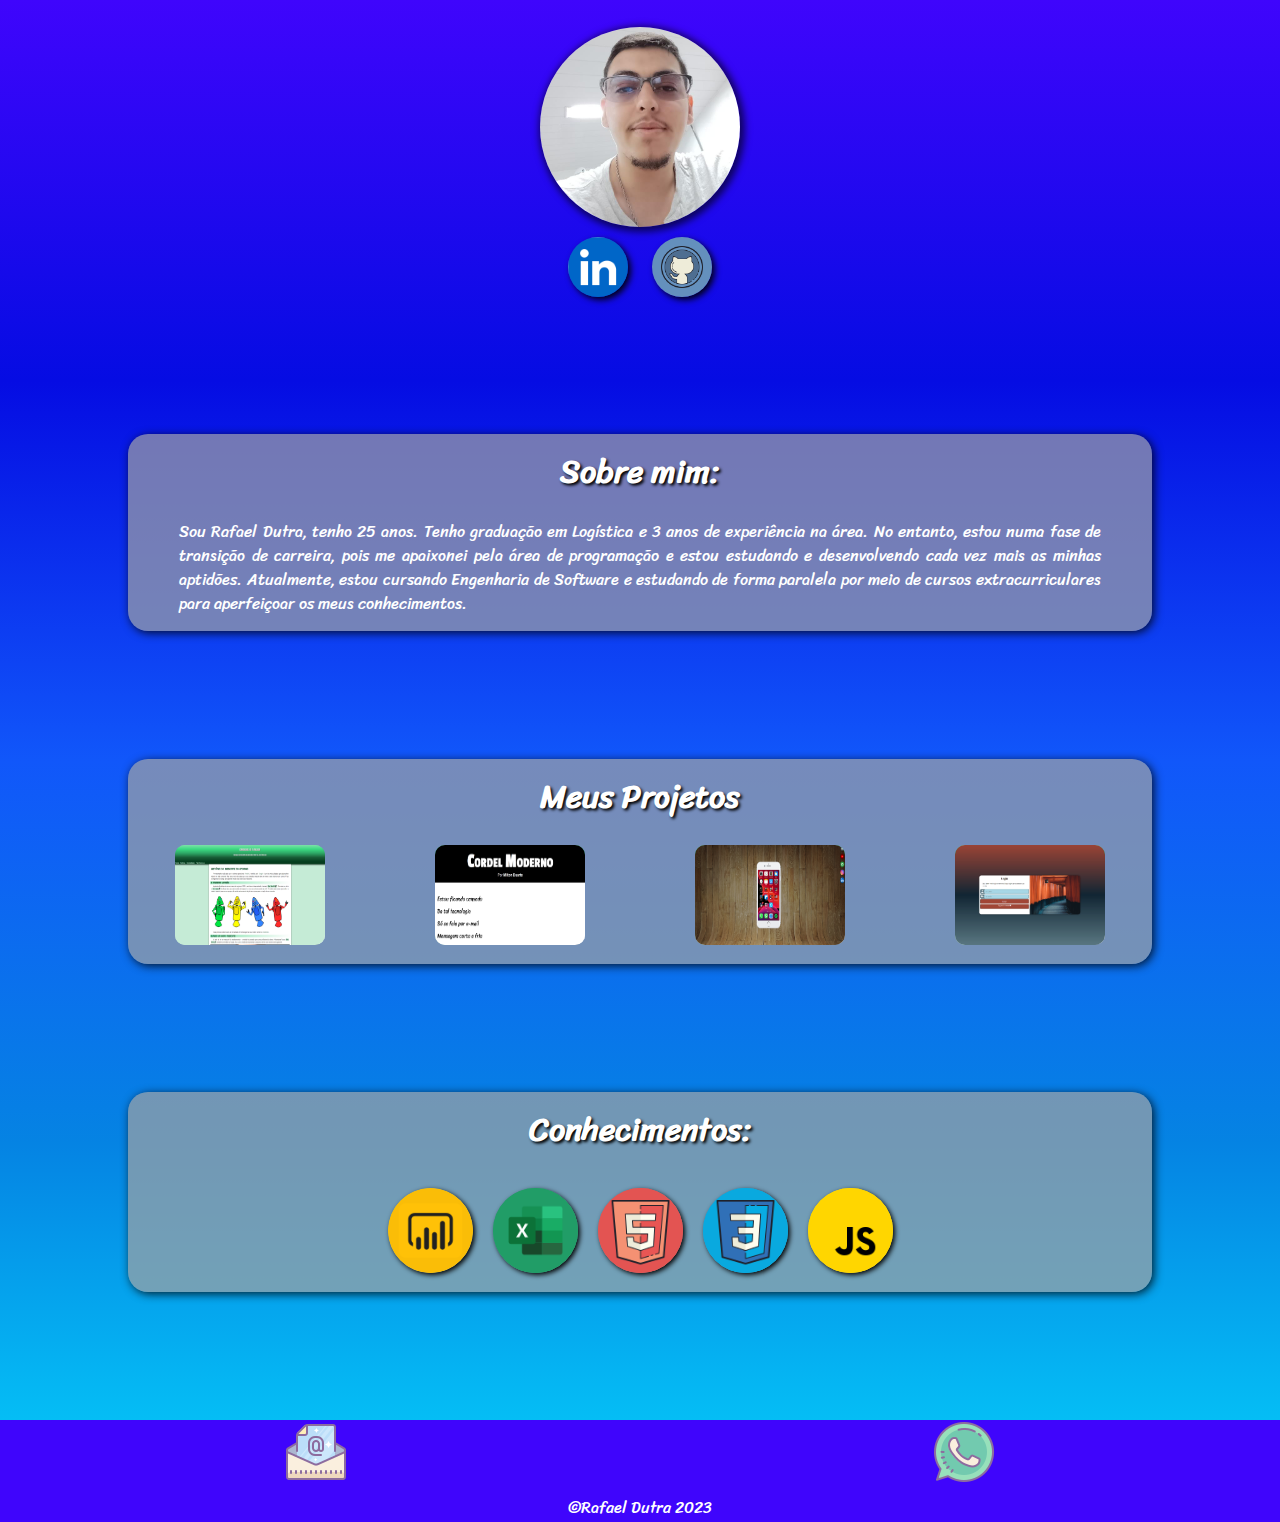
==== index.html @ 6e052fbb "#" ====
<!DOCTYPE html>
<html lang="pt-br">
<head>
    <meta charset="UTF-8">
    <meta http-equiv="X-UA-Compatible" content="IE=edge">
    <meta name="viewport" content="width=device-width, initial-scale=1.0">
    <link rel="stylesheet" href="estilos/style.css">
    <link rel="stylesheet" href="estilos/query.css">
    <link rel="shortcut icon" href="estilos/imagem/favicon.png" type="image/x-icon">
    
    <title>Rafael Dutra</title>
</head>
<body>
    
    <header>
        <div>
            <a href="Curriculo-Rafael-Dutra.pdf" download="Curriculo-Rafael-Dutra.pdf" type="application/pdf" target="_blank"><img src="estilos/imagem/minha foto.png" alt="minha-foto" id="minha-foto" width="200px" height="200px"></a> 
        </div>
    </header>
        <nav>
            <ul>                
                <li><a href="https://www.linkedin.com/in/rafael-dutra-14540a188/" target="_blank"><img src="estilos/imagem/logo-linkedin.png" alt="Linkedin"></a>
                    
                </li>
                <li><a href="https://github.com/Rafael-Dutra-create" target="_blank"><img src="estilos/imagem/github-100.png" alt="GitHub"></a>
                </li>                                         
            </ul>
        </nav>
    

    <main>
        <section>
            <h1>Sobre mim:</h1>
            <p>Sou Rafael Dutra, tenho 25 anos. Tenho graduação em Logística e 3 anos de experiência na área. No entanto, estou numa fase de transição de carreira, pois me apaixonei pela área de programação e estou estudando e desenvolvendo cada vez mais as minhas aptidões. Atualmente, estou cursando Engenharia de Software e estudando de forma paralela por meio de cursos extracurriculares para aperfeiçoar os meus conhecimentos.</p>
        </section>
            
        <div id="projetos">
            <h1>Meus Projetos</h1>
            <div>
                <ul>
                    <li><a href="https://rafael-dutra-create.github.io/HTML-CSS/desafios/ProjetoAndroid/desafio" target="_blank"> <img src="estilos/imagem/Projeto-Android.png" alt="Projeto-Android"></a></li>
                    <li><a href="https://rafael-dutra-create.github.io/HTML-CSS/desafios/CordelModerno/index" target="_blank"><img src="estilos/imagem/Projeto-Cordel.png" alt="Projeto-Cordel"></a></li>
                    <li><a href="https://rafael-dutra-create.github.io/HTML-CSS/desafios/RedeSocial/index.html" target="_blank"><img src="estilos/imagem/Projeto-RdSocial.png" alt="RedeSocial"></a></li>
                    <li><a href="https://rafael-dutra-create.github.io/HTML-CSS/desafios/TeladeLogin/index.html" target="_blank"><img src="estilos/imagem/Projeto-TelaLogin.png" alt="Projeto-TelaLogin"></a></li>
                </ul>
            </div>            
        </div>

        <div id="conhecimentos">
            <h1>Conhecimentos:</h1>
            <ul>
                <li><a href="https://powerbi.microsoft.com/pt-br/" target="_blank"><img id="power-bi" src="estilos/imagem/icon/power-bi-96.png" alt="power-bi-96" ></a></li>
                <li><a href="https://www.microsoft.com/pt-br/microsoft-365/excel" target="_blank"><img id="excel" src="estilos/imagem/icon/excel-2019-96.png" alt="excel-2019-96"></a></li>
                <li><a href="#"><img id="html" src="estilos/imagem/icon/html5-100.png" alt="html5-100"></a></li>
                <li><a href="#"><img id="css" src="estilos/imagem/icon/css3-100.png" alt="css3-100"></a></li>
                <li><a href="#"><img id="javascript" src="estilos/imagem/icon/javascript-96.png" alt="javascript-96"></a></li>
                
            </ul>
        </div>
    </main>
    <footer>
            <ul>
            <li><a href="mailto:rafaeldutradesouza@hotmail.com" target="_blank"><img src="estilos/imagem/icon/e-mail-64.png" alt="e-mail-64"></a></li>
            <li><a href="https://contate.me/rafael-dutra" target="_blank"><img src="estilos/imagem/icon/whatsapp-64.png" alt="whatsapp-64"></a></li>
        </ul>
        <p>&copy;Rafael Dutra 2023</p>
    </footer>

</body>
</html>
---- estilos/style.css ----
@charset "UTF-8";
@import url('https://fonts.googleapis.com/css2?family=Sriracha&display=swap');

:root{
    --degrade: linear-gradient(to bottom, #3F05FC, #050CE3, #1157FA, #0583E3, #05D3FC);
    --degrade-cabecalho: linear-gradient(to bottom, #3F05FC);
    --letra-cor: white;
}
*{
    margin: 0px;
    padding: 0px;
    
}

body{
    width: 100vw;
    
    background-image: var(--degrade);    
    font-family: 'Sriracha', cursive;

    overflow-x: hidden;
}
h1{
    text-shadow: 2px 2px 3px black;
    font-size: 2em;
    margin: 2vw;
    padding-top: 1vh;
    
    
    font-size: 2em;
}

/*HEAD*/
header{
    width: 90vw;
    height: 200px;   
    text-align: center;
    margin-top: 3vh;
    
}
header >div{
    width: 100vw;
}

header >div> a > #minha-foto{
    width: 200px;
    height: 200px;
    border-radius: 50%;
    align-content: center; 
    
    background-size: cover; 
    box-shadow: 2px 2px 7px 3px rgba(0, 0, 0, 0.6);
    
}  
header >div> a > #minha-foto:hover{
    border: 2px solid white;
}
nav{
    width: 100vw;
}
nav > ul{
        list-style-type: none;      
        text-align: center;
        margin: 10px;
        
    }
    nav > ul > li {
        display: inline;
        margin: 5px;
        padding: 5px;
    }
    
    nav > ul > li > a > img:hover{
        border: 2px solid rgba(255, 255, 255, 0.7);
        transform: translate(-4px, -4px);
        box-shadow: 5px 5px 5px rgba(0, 0, 0, 0.685);
        transition: transform 0.3s;
    }    
    nav > ul > li > a > img{
        width: 60px;
        height: 60px;
        border-radius: 50%; 
        box-shadow: 3px 3px 6px rgba(0, 0, 0, 0.9);
        box-sizing: border-box;           
    }



main > section{
    margin: 10%;    
    width: 80vw;    
    
    text-align: center;
    color: var(--letra-cor);
    background-color: rgba(161, 161, 161, 0.7);
    border-radius: 20px;
    box-shadow: 2px 2px 10px rgba(0, 0, 0, 0.808);  
}

main > section > p{
    margin-left: 5%;
    margin-right: 5%;
    text-align: justify;
    line-height: 1.5em;
    padding-bottom: 15px;   
}

#projetos{
    width: 80vw;
    margin: 10%;  

    text-align: center;
    color: var(--letra-cor);
    background-color: rgba(161, 161, 161, 0.7);
    border-radius: 20px;
    box-shadow: 2px 2px 10px rgba(0, 0, 0, 0.808);
}


#projetos > div>ul>li{
    list-style: none;
}
#projetos > div>ul>li>a>img{
    width: 150px;
    height: 100px;
    position: relative;
    border-radius: 10px;
    background-image: url(imagem/Projeto-Android.png);
    background-size: cover; 
}
#projetos > div>ul>li>a>img:hover{
    border: 2px solid lightgreen;
    transform: translate(-2px, -2px);
    box-shadow: 5px 5px 10px rgba(0, 0, 0, 0.637);
    transition: transform 0.3s;
}

#conhecimentos{
    width: 80vw;
    margin: 10%;  

    text-align: center;
    color: var(--letra-cor);
    background-color: rgba(161, 161, 161, 0.7);
    border-radius: 20px;
    box-shadow: 2px 2px 10px rgba(0, 0, 0, 0.808);
}


#conhecimentos > ul{
    display: block;
    list-style-type: none;
}
#conhecimentos > ul > li{
    list-style-type: none;
}
#power-bi{   
    list-style-type: none; 
    width: 85px;
    height: 85px;
    margin: 5px;    

    
    background-image: url(imagem/icon/power-bi-96.png);
    background-size: cover;
    border-radius: 50%;
    box-shadow: 2px 2px 5px black;
}   
    #power-bi:hover{
        border: 2px solid lightgreen;
        transform: translate(-2px, -2px);
        box-shadow: 5px 5px 10px rgba(0, 0, 0, 0.637);
        transition: transform 0.3s;    
    }
    

#excel{
    list-style-type: none;
    width: 85px;
    height: 85px;
    margin: 5px;
    
    background-image: url(imagem/icon/excel-2019-96.png);
    background-size: cover;
    border-radius: 50%;
    box-shadow: 2px 2px 5px black;
}
    #excel:hover{
        border: 2px solid lightgreen;
        transform: translate(-2px, -2px);
        box-shadow: 5px 5px 10px rgba(0, 0, 0, 0.637);
        transition: transform 0.3s;
    }

#excel{
    list-style-type: none;
    width: 85px;
    height: 85px;
    margin: 5px;
    
    background-image: url(imagem/icon/excel-2019-96.png);
    background-size: cover;
    border-radius: 50%;
    box-shadow: 2px 2px 5px black;
}
    #excel:hover{
        border: 2px solid lightgreen;
        transform: translate(-2px, -2px);
        box-shadow: 5px 5px 10px rgba(0, 0, 0, 0.637);
        transition: transform 0.3s;
    }

#html{
    list-style-type: none;
    width: 85px;
    height: 85px;
    margin: 5px;
    
    background-image: url(imagem/icon/html5-100.png);
    background-size: cover;
    border-radius: 50%;
    box-shadow: 2px 2px 5px black;
}
    #html:hover{
        border: 2px solid lightgreen;
        transform: translate(-2px, -2px);
        box-shadow: 5px 5px 10px rgba(0, 0, 0, 0.637);
        transition: transform 0.3s;
    }

#css{
    list-style-type: none;
    width: 85px;
    height: 85px;
    margin: 5px;
    
    background-image: url(imagem/icon/css3-100.png);
    background-size: cover;
    border-radius: 50%;
    box-shadow: 2px 2px 5px black;
}
    #css:hover{
        border: 2px solid lightgreen;
        transform: translate(-2px, -2px);
        box-shadow: 5px 5px 10px rgba(0, 0, 0, 0.637);
        transition: transform 0.3s;
    }

#javascript{
    list-style-type: none;
    width: 85px;
    height: 85px;
    margin: 5px;
    
    background-image: url(imagem/icon/javascript-96.png);
    background-size: cover;
    border-radius: 50%;
    box-shadow: 2px 2px 5px black;
}
    #javascript:hover{
        border: 2px solid lightgreen;
        transform: translate(-2px, -2px);
        box-shadow: 5px 5px 10px rgba(0, 0, 0, 0.637);
        transition: transform 0.3s;
    }

footer{
    width: 100vw;
    background-color: #3F05FC;
    color: var(--letra-cor);
    text-align: center;
}
footer > ul{
    list-style: none;
    text-align: center;
    columns: 2;    
}
---- estilos/query.css ----
@charset "UTF-8";
@import url('https://fonts.googleapis.com/css2?family=Sriracha&display=swap');

/*Todas as Demais Midias*/

/* Typical Device Breakpoints
Pequenas Telas: Até 600px
Celular: de 600px até 768px
Tablet: 768px até 992px
Desktop: de 992px até 1200px
Grandes Telas: acima de 1200px
*/

:root{
    --degrade: linear-gradient(to bottom, #3F05FC, #050CE3, #1157FA, #0583E3, #05D3FC);
    --degrade-cabecalho: linear-gradient(to bottom, #3F05FC);
    --letra-cor: white;
}

@media screen and (min-width: 640px) and (max-width: 992px){
    #projetos > div > ul{
        display: block;
        columns: 2;
        
    }
    #projetos > div > ul > li{
        margin-bottom: 10px;
    }
    
    #conhecimentos > ul{
        display: inline-flex;
        
    }
    

}

@media screen and (min-width: 992px) {
    #projetos > div > ul{
        display: block;
        columns: 4;
        
    }
    #projetos > div > ul > li{
        margin-bottom: 10px;
    }
    #conhecimentos > ul{
        display: inline-flex;
        
    }
    #conhecimentos > ul > li{
        margin: 5px;
    }
    h1{
        margin: 20px;
    }
    
    
}
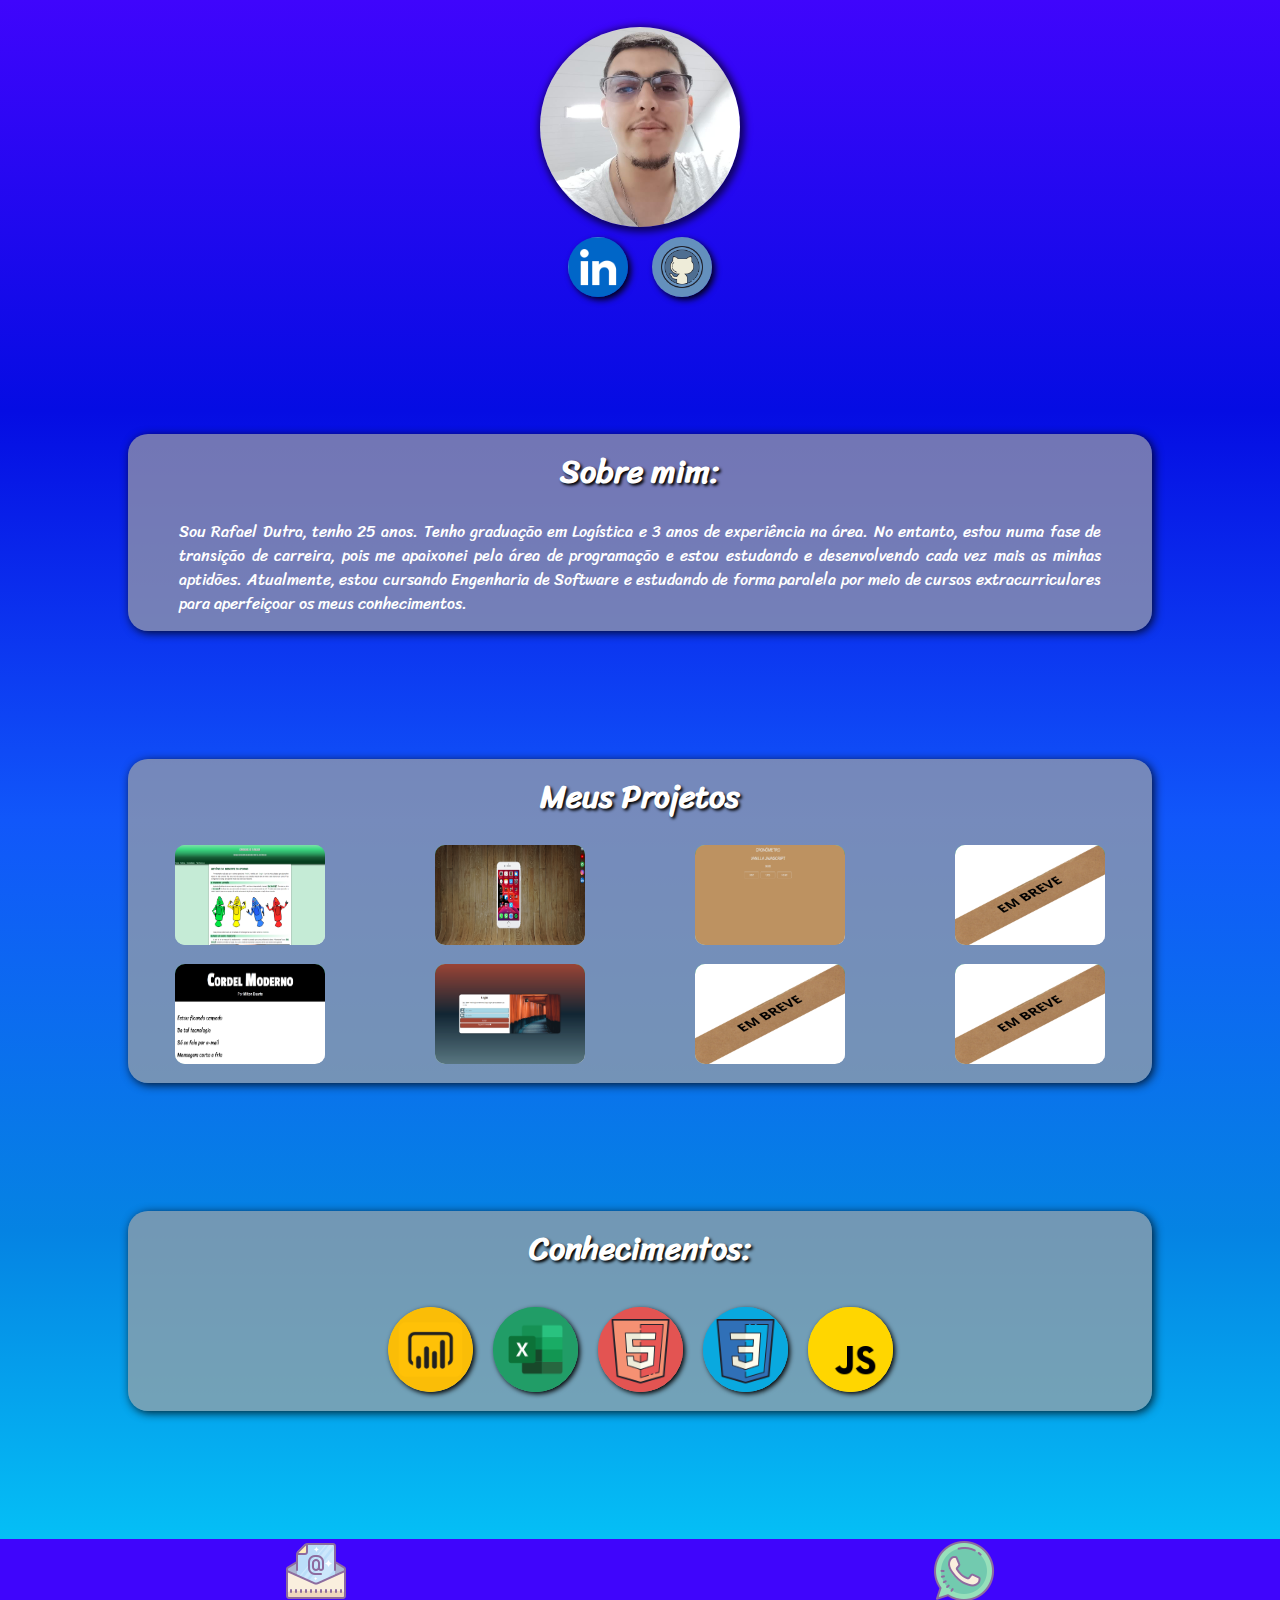
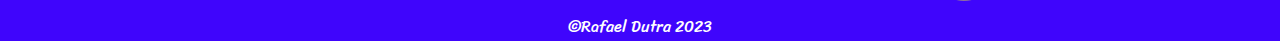
==== commit ffbcd5c5: "Adicionando um novo projeto" ====
--- a/index.html
+++ b/index.html
@@ -42,6 +42,10 @@
                     <li><a href="https://rafael-dutra-create.github.io/HTML-CSS/desafios/CordelModerno/index" target="_blank"><img src="estilos/imagem/Projeto-Cordel.png" alt="Projeto-Cordel"></a></li>
                     <li><a href="https://rafael-dutra-create.github.io/HTML-CSS/desafios/RedeSocial/index.html" target="_blank"><img src="estilos/imagem/Projeto-RdSocial.png" alt="RedeSocial"></a></li>
                     <li><a href="https://rafael-dutra-create.github.io/HTML-CSS/desafios/TeladeLogin/index.html" target="_blank"><img src="estilos/imagem/Projeto-TelaLogin.png" alt="Projeto-TelaLogin"></a></li>
+                    <li><a href="https://rafael-dutra-create.github.io/Cronometro/cronometro" target="_blank"><img src="estilos/imagem/Projeto-Cronometro.png" alt="Projeto-Cronometro"></a></li>
+                    <li><a href="#"><img src="estilos/imagem/EM BREVE.png" alt="EM BREVE"></a></li>
+                    <li><a href="#"><img src="estilos/imagem/EM BREVE.png" alt="EM BREVE"></a></li>
+                    <li><a href="#"><img src="estilos/imagem/EM BREVE.png" alt="EM BREVE"></a></li>
                 </ul>
             </div>            
         </div>
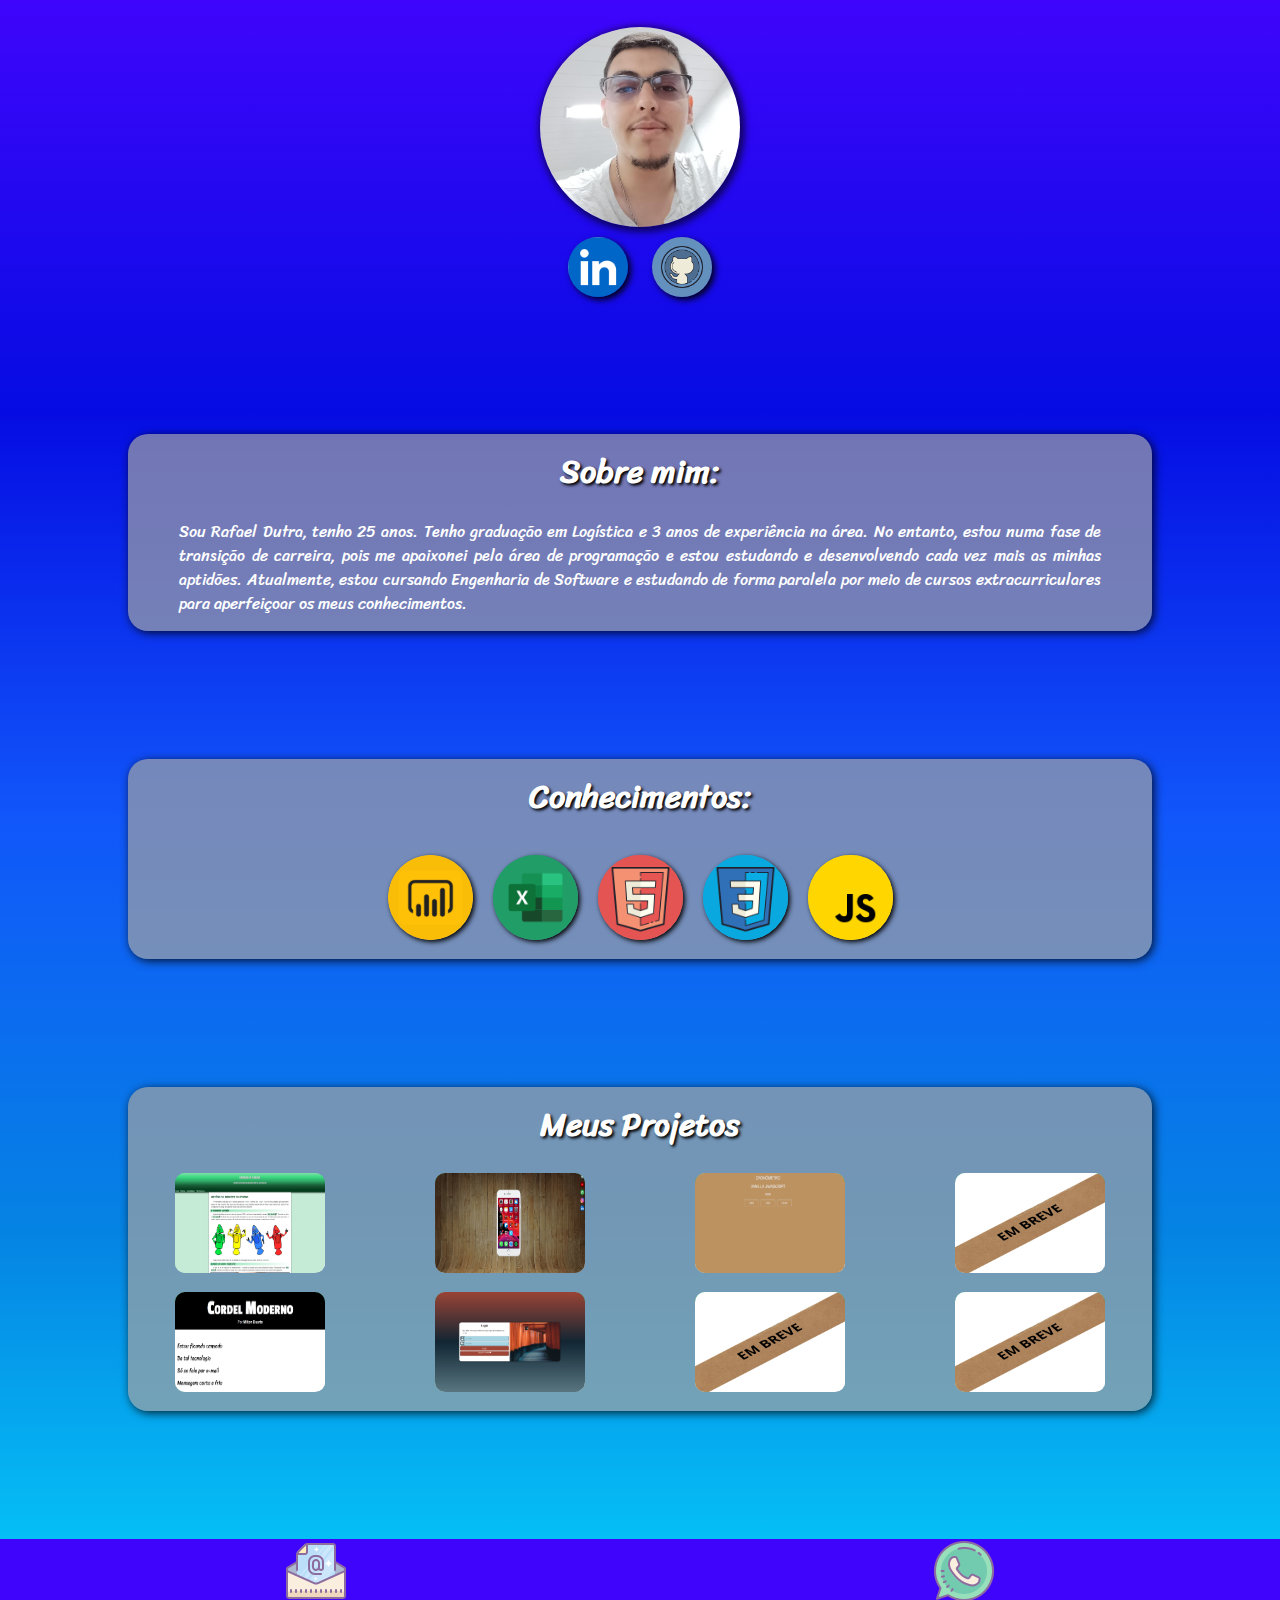
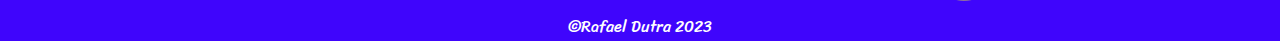
==== commit c14458dc: "#" ====
--- a/index.html
+++ b/index.html
@@ -33,6 +33,18 @@
             <h1>Sobre mim:</h1>
             <p>Sou Rafael Dutra, tenho 25 anos. Tenho graduação em Logística e 3 anos de experiência na área. No entanto, estou numa fase de transição de carreira, pois me apaixonei pela área de programação e estou estudando e desenvolvendo cada vez mais as minhas aptidões. Atualmente, estou cursando Engenharia de Software e estudando de forma paralela por meio de cursos extracurriculares para aperfeiçoar os meus conhecimentos.</p>
         </section>
+        
+        <div id="conhecimentos">
+            <h1>Conhecimentos:</h1>
+            <ul>
+                <li><img id="power-bi" src="estilos/imagem/icon/power-bi-96.png" alt="power-bi-96" ></li>
+                <li><img id="excel" src="estilos/imagem/icon/excel-2019-96.png" alt="excel-2019-96"></li>
+                <li><img id="html" src="estilos/imagem/icon/html5-100.png" alt="html5-100"></li>
+                <li><img id="css" src="estilos/imagem/icon/css3-100.png" alt="css3-100"></li>
+                <li><img id="javascript" src="estilos/imagem/icon/javascript-96.png" alt="javascript-96"></li>
+                
+            </ul>
+        </div>
             
         <div id="projetos">
             <h1>Meus Projetos</h1>
@@ -50,17 +62,7 @@
             </div>            
         </div>
 
-        <div id="conhecimentos">
-            <h1>Conhecimentos:</h1>
-            <ul>
-                <li><a href="https://powerbi.microsoft.com/pt-br/" target="_blank"><img id="power-bi" src="estilos/imagem/icon/power-bi-96.png" alt="power-bi-96" ></a></li>
-                <li><a href="https://www.microsoft.com/pt-br/microsoft-365/excel" target="_blank"><img id="excel" src="estilos/imagem/icon/excel-2019-96.png" alt="excel-2019-96"></a></li>
-                <li><a href="#"><img id="html" src="estilos/imagem/icon/html5-100.png" alt="html5-100"></a></li>
-                <li><a href="#"><img id="css" src="estilos/imagem/icon/css3-100.png" alt="css3-100"></a></li>
-                <li><a href="#"><img id="javascript" src="estilos/imagem/icon/javascript-96.png" alt="javascript-96"></a></li>
-                
-            </ul>
-        </div>
+        
     </main>
     <footer>
             <ul>
--- a/estilos/style.css
+++ b/estilos/style.css
@@ -5,6 +5,7 @@
     --degrade: linear-gradient(to bottom, #3F05FC, #050CE3, #1157FA, #0583E3, #05D3FC);
     --degrade-cabecalho: linear-gradient(to bottom, #3F05FC);
     --letra-cor: white;
+    --footer:#3F05FC;
 }
 *{
     margin: 0px;
@@ -129,7 +130,7 @@
     background-size: cover; 
 }
 #projetos > div>ul>li>a>img:hover{
-    border: 2px solid lightgreen;
+    border: 2px solid var(--footer);
     transform: translate(-2px, -2px);
     box-shadow: 5px 5px 10px rgba(0, 0, 0, 0.637);
     transition: transform 0.3s;
@@ -137,7 +138,7 @@
 
 #conhecimentos{
     width: 80vw;
-    margin: 10%;  
+    margin: 10%;     
 
     text-align: center;
     color: var(--letra-cor);
@@ -167,9 +168,7 @@
     box-shadow: 2px 2px 5px black;
 }   
     #power-bi:hover{
-        border: 2px solid lightgreen;
-        transform: translate(-2px, -2px);
-        box-shadow: 5px 5px 10px rgba(0, 0, 0, 0.637);
+        border: 2px solid var(--footer);        
         transition: transform 0.3s;    
     }
     
@@ -186,9 +185,7 @@
     box-shadow: 2px 2px 5px black;
 }
     #excel:hover{
-        border: 2px solid lightgreen;
-        transform: translate(-2px, -2px);
-        box-shadow: 5px 5px 10px rgba(0, 0, 0, 0.637);
+        border: 2px solid var(--footer);        
         transition: transform 0.3s;
     }
 
@@ -204,9 +201,7 @@
     box-shadow: 2px 2px 5px black;
 }
     #excel:hover{
-        border: 2px solid lightgreen;
-        transform: translate(-2px, -2px);
-        box-shadow: 5px 5px 10px rgba(0, 0, 0, 0.637);
+        border: 2px solid var(--footer);        
         transition: transform 0.3s;
     }
 
@@ -222,9 +217,7 @@
     box-shadow: 2px 2px 5px black;
 }
     #html:hover{
-        border: 2px solid lightgreen;
-        transform: translate(-2px, -2px);
-        box-shadow: 5px 5px 10px rgba(0, 0, 0, 0.637);
+        border: 2px solid var(--footer);        
         transition: transform 0.3s;
     }
 
@@ -240,9 +233,7 @@
     box-shadow: 2px 2px 5px black;
 }
     #css:hover{
-        border: 2px solid lightgreen;
-        transform: translate(-2px, -2px);
-        box-shadow: 5px 5px 10px rgba(0, 0, 0, 0.637);
+        border: 2px solid var(--footer);        
         transition: transform 0.3s;
     }
 
@@ -258,9 +249,7 @@
     box-shadow: 2px 2px 5px black;
 }
     #javascript:hover{
-        border: 2px solid lightgreen;
-        transform: translate(-2px, -2px);
-        box-shadow: 5px 5px 10px rgba(0, 0, 0, 0.637);
+        border: 2px solid var(--footer);        
         transition: transform 0.3s;
     }
 
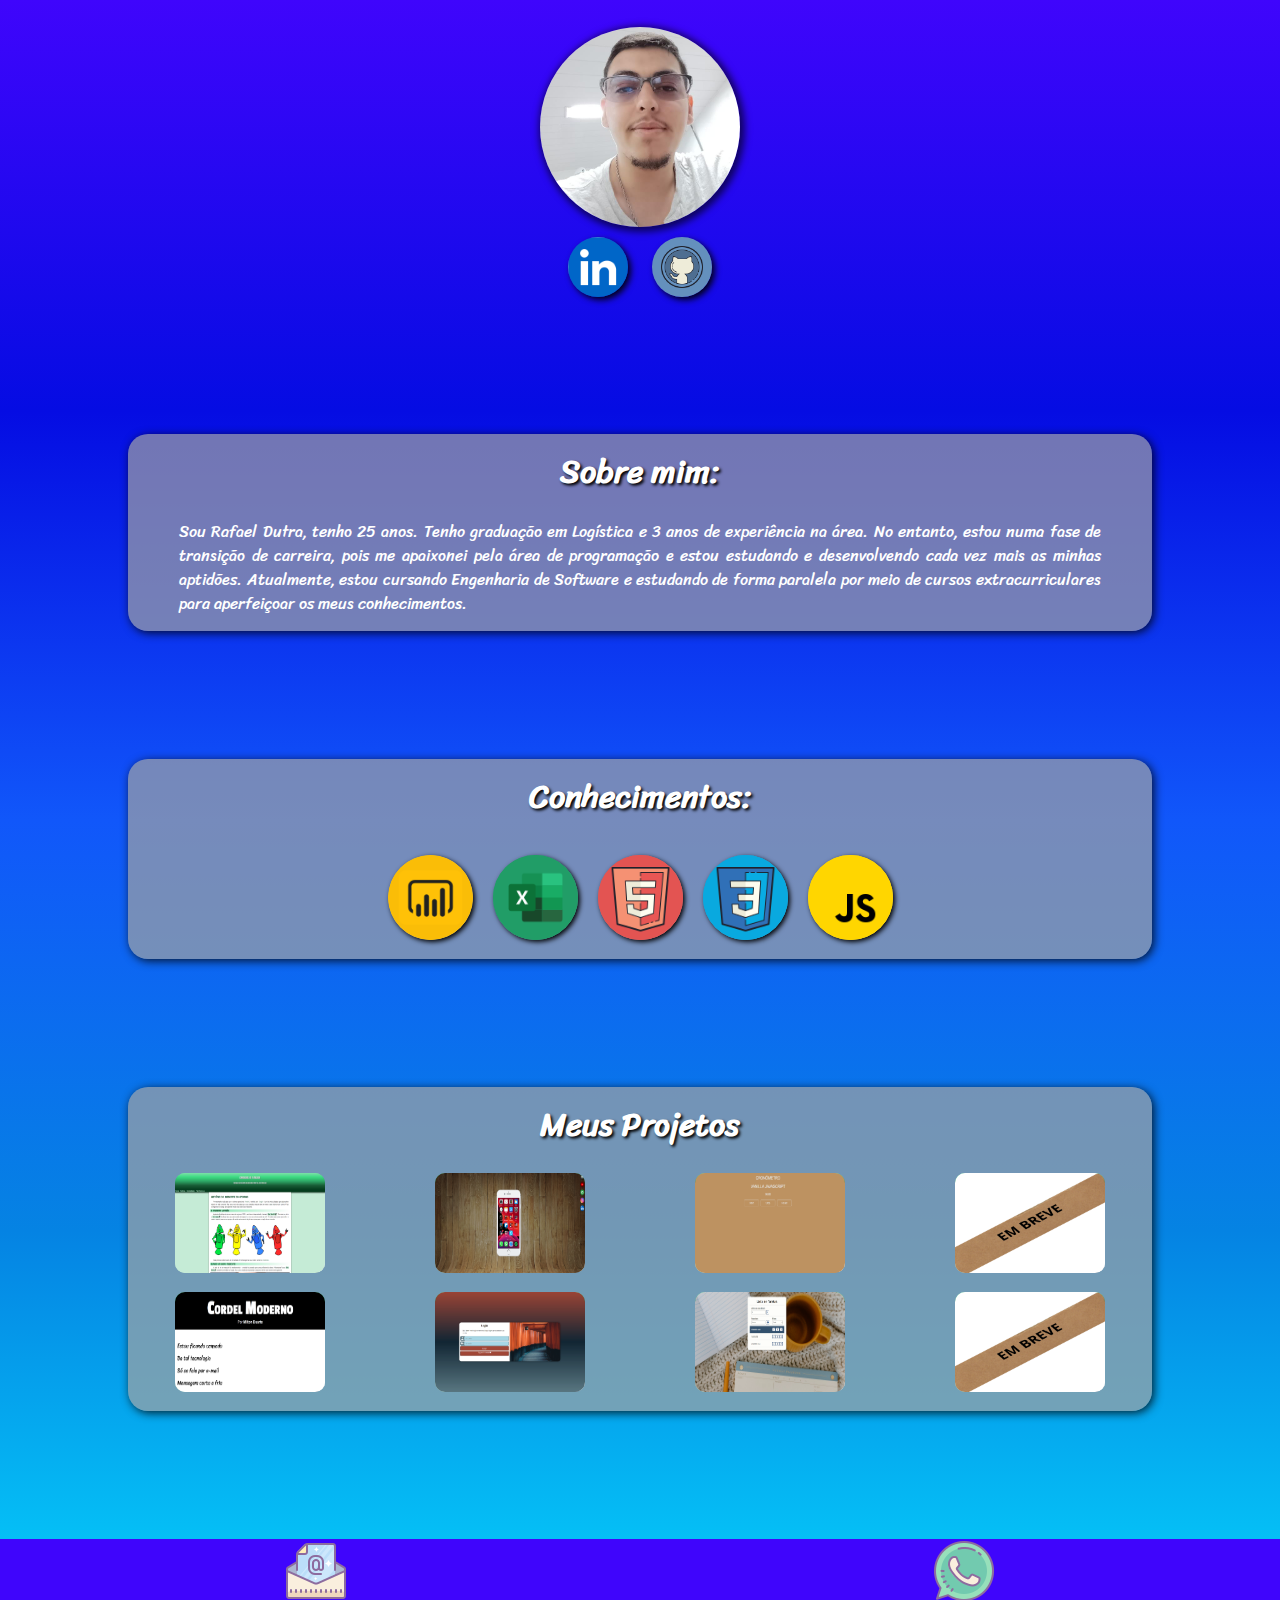
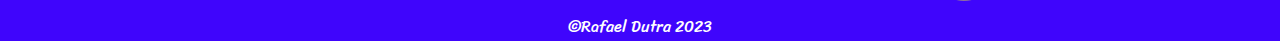
==== commit 501341c2: "Adicionando Projeto Todo" ====
--- a/index.html
+++ b/index.html
@@ -55,9 +55,9 @@
                     <li><a href="https://rafael-dutra-create.github.io/HTML-CSS/desafios/RedeSocial/index.html" target="_blank"><img src="estilos/imagem/Projeto-RdSocial.png" alt="RedeSocial"></a></li>
                     <li><a href="https://rafael-dutra-create.github.io/HTML-CSS/desafios/TeladeLogin/index.html" target="_blank"><img src="estilos/imagem/Projeto-TelaLogin.png" alt="Projeto-TelaLogin"></a></li>
                     <li><a href="https://rafael-dutra-create.github.io/Cronometro/cronometro" target="_blank"><img src="estilos/imagem/Projeto-Cronometro.png" alt="Projeto-Cronometro"></a></li>
-                    <li><a href="#"><img src="estilos/imagem/EM BREVE.png" alt="EM BREVE"></a></li>
-                    <li><a href="#"><img src="estilos/imagem/EM BREVE.png" alt="EM BREVE"></a></li>
-                    <li><a href="#"><img src="estilos/imagem/EM BREVE.png" alt="EM BREVE"></a></li>
+                    <li><a href="https://rafael-dutra-create.github.io/Lista-de-Tarefas/todolist.html" target="_blank"><img src="estilos/imagem/Projeto-Lista-de-tarefas.PNG" alt="todolist"></a></li>
+                    <li><a href="#" target="_blank"><img src="estilos/imagem/EM BREVE.png" alt="EM BREVE"></a></li>
+                    <li><a href="#" target="_blank"><img src="estilos/imagem/EM BREVE.png" alt="EM BREVE"></a></li>
                 </ul>
             </div>            
         </div>
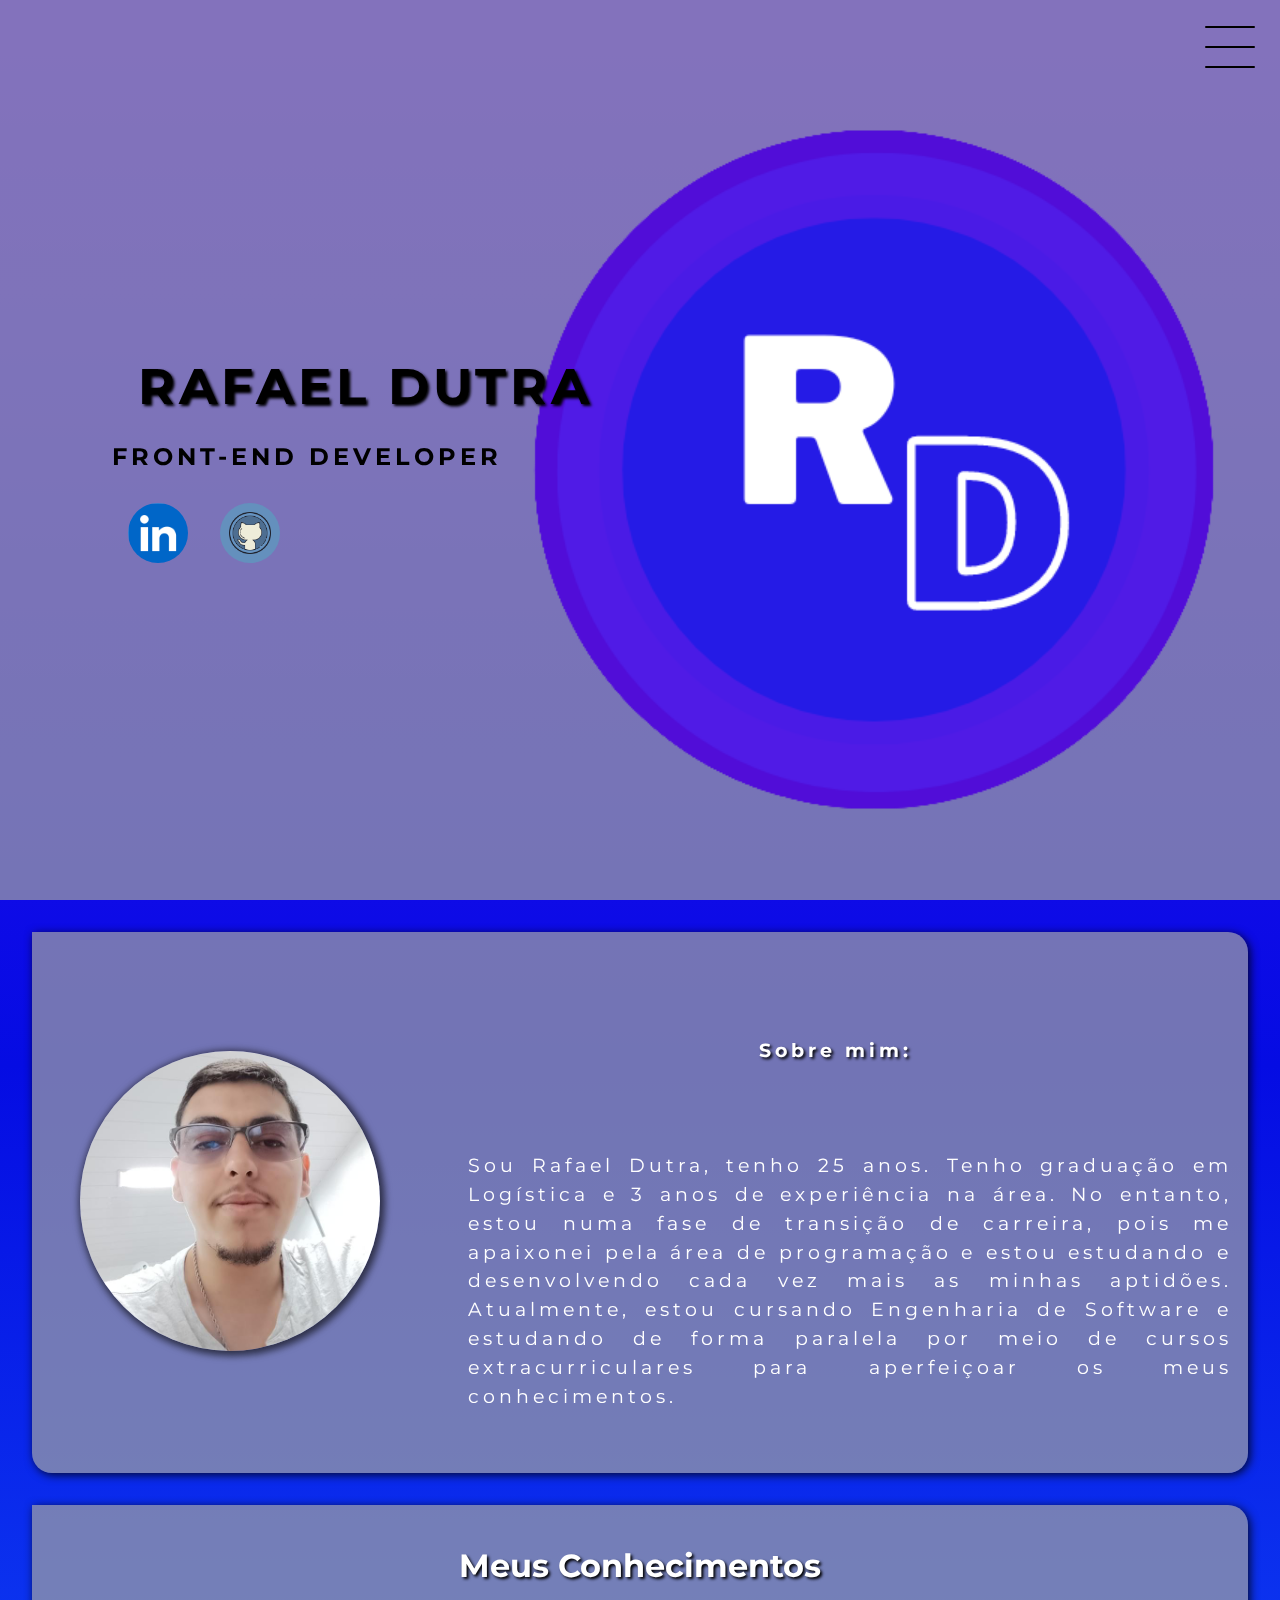
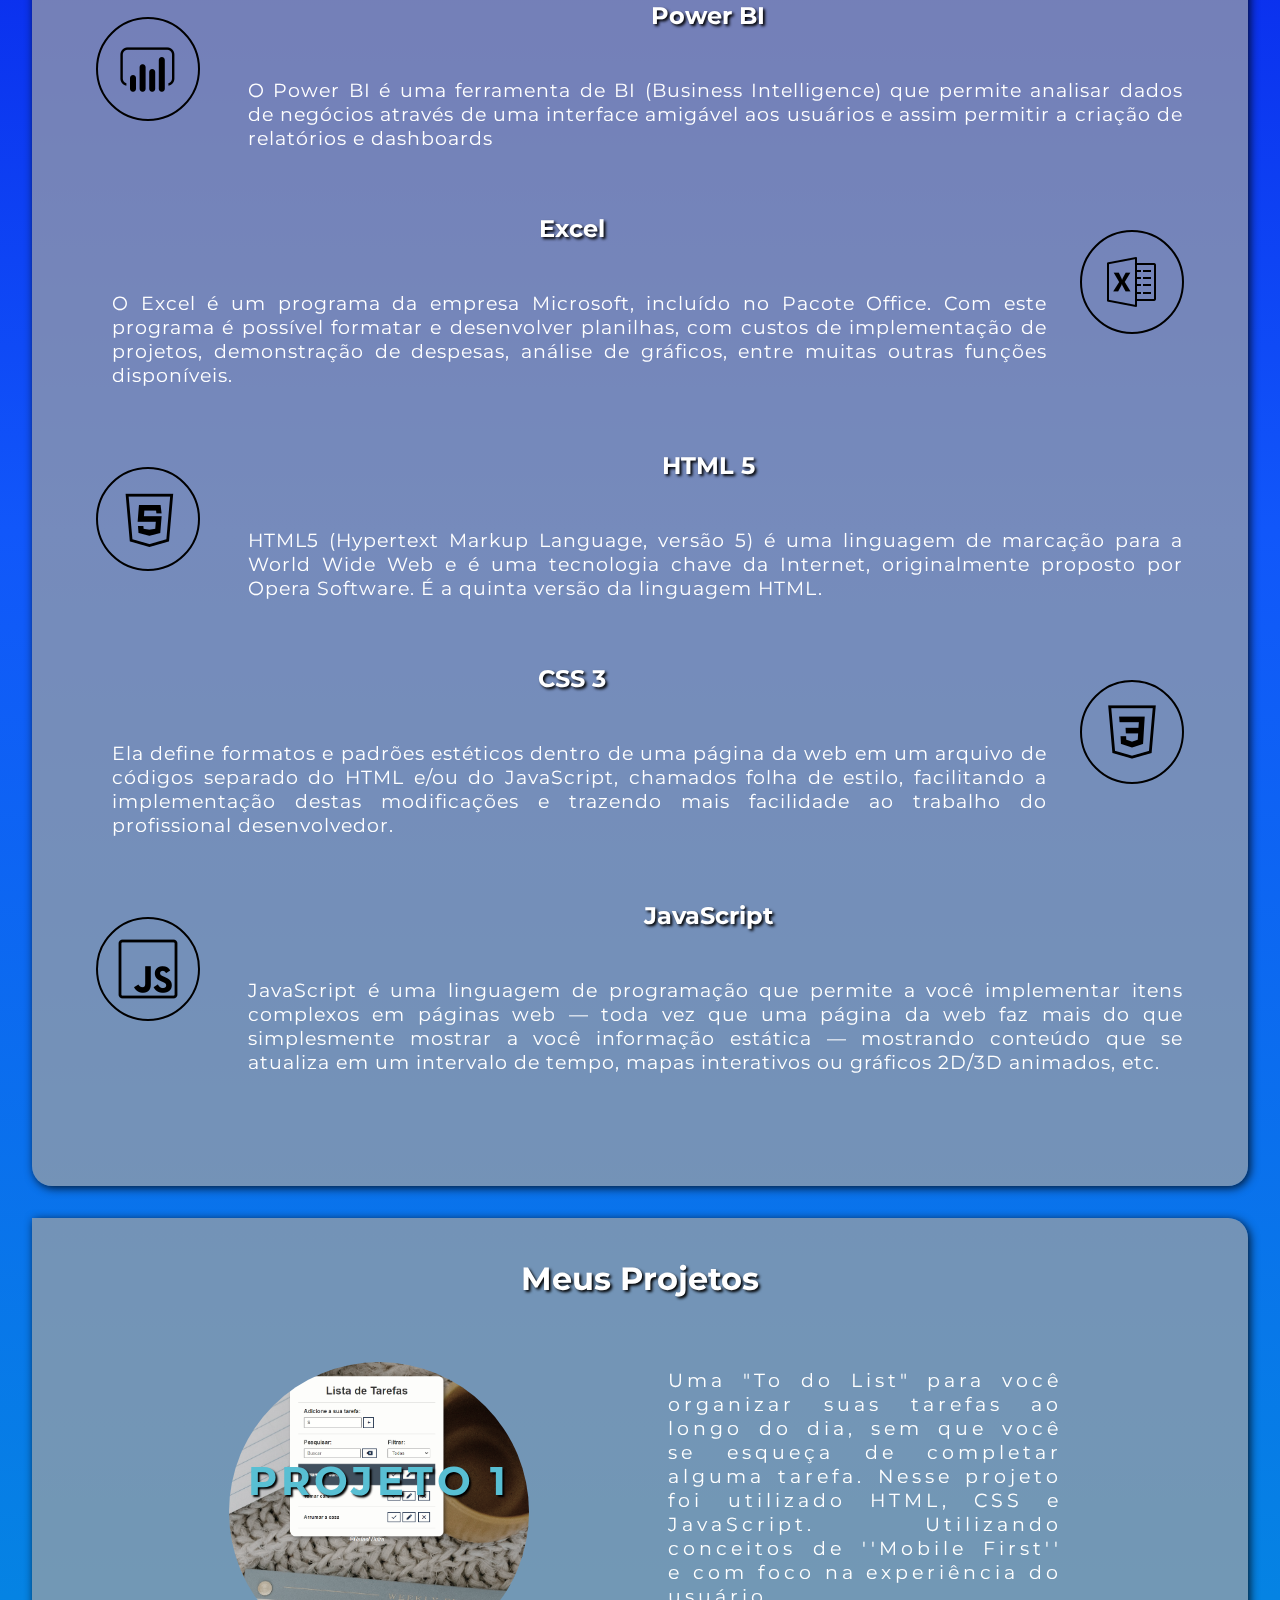
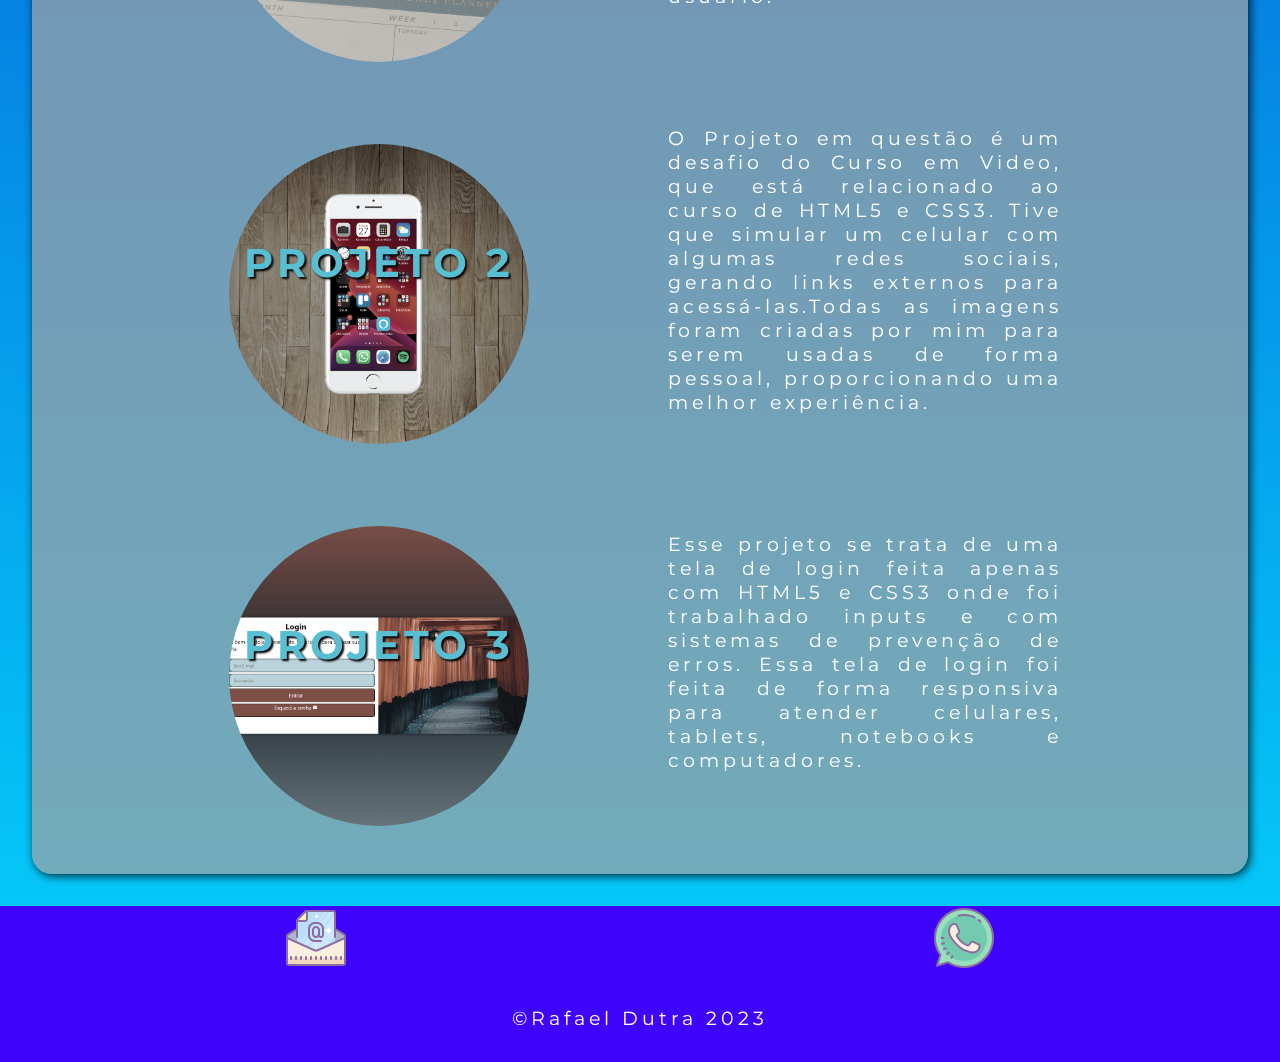
==== commit 176e4425: "Atualizando meu portfólio." ====
--- a/index.html
+++ b/index.html
@@ -12,57 +12,145 @@
 </head>
 <body>
     
-    <header>
-        <div>
-            <a href="Curriculo-Rafael-Dutra.pdf" download="Curriculo-Rafael-Dutra.pdf" type="application/pdf" target="_blank"><img src="estilos/imagem/minha foto.png" alt="minha-foto" id="minha-foto" width="200px" height="200px"></a> 
+    <header class="header-container">
+        <div class="header">
+            <div class="header">
+                <div class="checkbox-container">
+                    <div class="checkbox-wrapper">
+                        <input type="checkbox" id="toggle">
+                        <label class="checkbox" for="toggle">
+                            <div class="trace"></div>
+                            <div class="trace"></div>
+                            <div class="trace"></div>
+                        </label>
+                        <div class="menu"></div>
+                        <nav class="menu-itens">
+                            <ul>
+                                <li>
+                                    <a href="#">Home</a>
+                                </li>
+                                <li>
+                                    <a href="#sobre">Sobre</a>
+                                </li>
+                                <li>
+                                    <a href="#projetos">Projetos</a>
+                                </li>
+                            </ul>
+                        </nav>
+                    </div>
+                </div>
+            </div>
+
         </div>
+        <h1>Rafael Dutra</h1>
+        <h2>Front-end Developer</h2>
+        <div class="social-media">
+            <a href="https://www.linkedin.com/in/rafael-dutra-14540a188/" target="_blank"><img src="estilos/imagem/logo-linkedin.png" alt="Linkedin" width="60px"></a>
+            <a href="https://github.com/Rafael-Dutra-create" target="_blank"><img src="estilos/imagem/github-100.png" alt="GitHub" width="60px"></a>
+        </div>
+
+            
     </header>
-        <nav>
-            <ul>                
-                <li><a href="https://www.linkedin.com/in/rafael-dutra-14540a188/" target="_blank"><img src="estilos/imagem/logo-linkedin.png" alt="Linkedin"></a>
-                    
-                </li>
-                <li><a href="https://github.com/Rafael-Dutra-create" target="_blank"><img src="estilos/imagem/github-100.png" alt="GitHub"></a>
-                </li>                                         
-            </ul>
-        </nav>
+        
     
 
     <main>
         <section>
+            <div id="foto">
+                <a href="Curriculo-Rafael-Dutra.pdf" download="Curriculo-Rafael-Dutra.pdf" type="application/pdf" target="_blank"><img src="estilos/imagem/minha foto.png" alt="minha-foto" id="minha-foto" width="200px" height="200px"></a> 
+            </div>
+            <div id="sobre">
             <h1>Sobre mim:</h1>
             <p>Sou Rafael Dutra, tenho 25 anos. Tenho graduação em Logística e 3 anos de experiência na área. No entanto, estou numa fase de transição de carreira, pois me apaixonei pela área de programação e estou estudando e desenvolvendo cada vez mais as minhas aptidões. Atualmente, estou cursando Engenharia de Software e estudando de forma paralela por meio de cursos extracurriculares para aperfeiçoar os meus conhecimentos.</p>
+            </div>
         </section>
         
-        <div id="conhecimentos">
-            <h1>Conhecimentos:</h1>
-            <ul>
-                <li><img id="power-bi" src="estilos/imagem/icon/power-bi-96.png" alt="power-bi-96" ></li>
-                <li><img id="excel" src="estilos/imagem/icon/excel-2019-96.png" alt="excel-2019-96"></li>
-                <li><img id="html" src="estilos/imagem/icon/html5-100.png" alt="html5-100"></li>
-                <li><img id="css" src="estilos/imagem/icon/css3-100.png" alt="css3-100"></li>
-                <li><img id="javascript" src="estilos/imagem/icon/javascript-96.png" alt="javascript-96"></li>
-                
-            </ul>
-        </div>
-            
-        <div id="projetos">
-            <h1>Meus Projetos</h1>
+        <section id="conhecimentos">            
+                <h1>Meus Conhecimentos</h1>
             <div>
                 <ul>
-                    <li><a href="https://rafael-dutra-create.github.io/HTML-CSS/desafios/ProjetoAndroid/desafio" target="_blank"> <img src="estilos/imagem/Projeto-Android.png" alt="Projeto-Android"></a></li>
-                    <li><a href="https://rafael-dutra-create.github.io/HTML-CSS/desafios/CordelModerno/index" target="_blank"><img src="estilos/imagem/Projeto-Cordel.png" alt="Projeto-Cordel"></a></li>
-                    <li><a href="https://rafael-dutra-create.github.io/HTML-CSS/desafios/RedeSocial/index.html" target="_blank"><img src="estilos/imagem/Projeto-RdSocial.png" alt="RedeSocial"></a></li>
-                    <li><a href="https://rafael-dutra-create.github.io/HTML-CSS/desafios/TeladeLogin/index.html" target="_blank"><img src="estilos/imagem/Projeto-TelaLogin.png" alt="Projeto-TelaLogin"></a></li>
-                    <li><a href="https://rafael-dutra-create.github.io/Cronometro/cronometro" target="_blank"><img src="estilos/imagem/Projeto-Cronometro.png" alt="Projeto-Cronometro"></a></li>
-                    <li><a href="https://rafael-dutra-create.github.io/Lista-de-Tarefas/todolist.html" target="_blank"><img src="estilos/imagem/Projeto-Lista-de-tarefas.PNG" alt="todolist"></a></li>
-                    <li><a href="#" target="_blank"><img src="estilos/imagem/EM BREVE.png" alt="EM BREVE"></a></li>
-                    <li><a href="#" target="_blank"><img src="estilos/imagem/EM BREVE.png" alt="EM BREVE"></a></li>
+                    <li>
+                        <img src="estilos/imagem/icon/power-bi-100.png" alt="power-bi-100.png"> 
+                        <div>
+                            <h2>Power BI</h2>
+                            <p>O Power BI é uma ferramenta de BI (Business Intelligence) que permite analisar dados de negócios através de uma interface amigável aos usuários e assim permitir a criação de relatórios e dashboards</p>
+                        </div>
+                    </li>
+                    <li>
+                        <div>
+                            <h2>Excel</h2>
+                            <p>O Excel é um programa da empresa Microsoft, incluído no Pacote Office. Com este programa é possível formatar e desenvolver planilhas, com custos de implementação de projetos, demonstração de despesas, análise de gráficos, entre muitas outras funções disponíveis.</p>
+                        </div>
+                        <img src="estilos/imagem/icon/excel-100.png" alt="excel-100.png">
+                    </li>
+                    <li>
+                        <img src="estilos/imagem/icon/html-5-100.png" alt="html-5-100.png">
+                        <div>
+                            <h2>HTML 5</h2>
+                            <p>HTML5 (Hypertext Markup Language, versão 5) é uma linguagem de marcação para a World Wide Web e é uma tecnologia chave da Internet, originalmente proposto por Opera Software. É a quinta versão da linguagem HTML.</p>
+                        </div>
+                    </li>
+                    <li>
+                        <div>
+                            <h2>CSS 3</h2>
+                            <p>Ela define formatos e padrões estéticos dentro de uma página da web em um arquivo de códigos separado do HTML e/ou do JavaScript, chamados folha de estilo, facilitando a implementação destas modificações e trazendo mais facilidade ao trabalho do profissional desenvolvedor.</p>
+                        </div>
+                        <img src="estilos/imagem/icon/css3-100.png" alt="css3-100.png"></li>
+                    <li>
+                        <img src="estilos/imagem/icon/javascript-100.png" alt="javascript-100.png">
+                        <div>
+                            <h2>JavaScript</h2>
+                            <p>JavaScript é uma linguagem de programação que permite a você implementar itens complexos em páginas web — toda vez que uma página da web faz mais do que simplesmente mostrar a você informação estática — mostrando conteúdo que se atualiza em um intervalo de tempo, mapas interativos ou gráficos 2D/3D animados, etc.</p>
+                        </div>
+                    </li>
+            
                 </ul>
-            </div>            
-        </div>
+            </div>
+        </section>
+            
+        <section id="projetos">
+            <h1>Meus Projetos</h1>
+            <div class="card-container">
+                <div class="card" id="projeto-1">                    
+                    <a href="https://rafael-dutra-create.github.io/Lista-de-Tarefas/todolist.html" target="_blank">
+                        <div class="card-wrapper">
+                            <h2>Projeto 1</h2>
+                            <p>Vem ver</p>
+                        </div>
+                    </a>
+                </div>
+                <div class="card-text">
+                    <p>Uma "To do List" para você organizar suas tarefas ao longo do dia, sem que você se esqueça de completar alguma tarefa. Nesse projeto foi utilizado HTML, CSS e JavaScript. Utilizando conceitos de ''Mobile First'' e com foco na experiência do usuário.</p>
+                </div>
+            </div>
+            <div class="card-container">
+                <div class="card" id="projeto-2">
+                    <a href="https://rafael-dutra-create.github.io/HTML-CSS/desafios/RedeSocial/index.html" target="_blank">
+                        <div class="card-wrapper">
+                            <h2>Projeto 2</h2>
+                            <p>Vem ver</p>
+                        </div>
+                    </a>
+                </div>
+                <div class="card-text">
+                    <p>O Projeto em questão é um desafio do Curso em Video, que está relacionado ao curso de HTML5 e CSS3. Tive que simular um celular com algumas redes sociais, gerando links externos para acessá-las.Todas as imagens foram criadas por mim para serem usadas de forma pessoal, proporcionando uma melhor experiência.</p>
+                </div>
+            </div>
+            <div class="card-container">
+                <div class="card" id="projeto-3">
+                    <a href="https://rafael-dutra-create.github.io/HTML-CSS/desafios/TeladeLogin/index.html" target="_blank">
+                        <div class="card-wrapper">
+                            <h2>Projeto 3</h2>
+                            <p>Vem ver</p>
+                        </div>
+                    </a>
+                </div>
+                <div class="card-text">
+                    <p>Esse projeto se trata de uma tela de login feita apenas com HTML5 e CSS3 onde foi trabalhado inputs e com sistemas de prevenção de erros. Essa tela de login foi feita de forma responsiva para atender celulares, tablets, notebooks e computadores.</p>
+                </div>
+            </div>
 
-        
+        </section>
     </main>
     <footer>
             <ul>
--- a/estilos/style.css
+++ b/estilos/style.css
@@ -1,5 +1,5 @@
 @charset "UTF-8";
-@import url('https://fonts.googleapis.com/css2?family=Sriracha&display=swap');
+@import url('https://fonts.googleapis.com/css2?family=Montserrat:ital,wght@0,100;0,200;0,300;0,400;0,500;0,600;0,700;0,800;0,900;1,100;1,200;1,300;1,400;1,500;1,600;1,700;1,800;1,900&display=swap');
 
 :root{
     --degrade: linear-gradient(to bottom, #3F05FC, #050CE3, #1157FA, #0583E3, #05D3FC);
@@ -17,7 +17,7 @@
     width: 100vw;
     
     background-image: var(--degrade);    
-    font-family: 'Sriracha', cursive;
+    font-family: 'Montserrat', sans-serif;
 
     overflow-x: hidden;
 }
@@ -31,19 +31,180 @@
     font-size: 2em;
 }
 
+
 /*HEAD*/
-header{
-    width: 90vw;
-    height: 200px;   
-    text-align: center;
-    margin-top: 3vh;
-    
-}
-header >div{
+.header-container{
     width: 100vw;
-}
-
-header >div> a > #minha-foto{
+    height: 100vh;
+    background-color: rgba(161, 161, 161, 0.7);
+    background-image: url(imagem/RD.png);
+    background-repeat: no-repeat;
+    background-position: center;
+    background-size: contain;
+    display: flex;
+    flex-direction: column;
+    justify-content: center;
+    align-items: flex-start;
+    box-sizing: border-box;
+    padding: 0 112px;
+    position: relative;
+
+    margin-bottom: 2rem;
+}
+.header-container h1{
+    font-size: 50px;
+    text-transform: uppercase;
+    letter-spacing: 4px;
+}
+.header-container h2{
+    text-transform: uppercase;
+    letter-spacing: 4px;
+}
+.social-media{
+    margin-top: 1rem;
+    display: flex;
+}
+.social-media a{
+    display: flex;
+    align-items: center;
+    justify-content: center;
+}
+.social-media a img{
+    margin: 1rem;
+    border-radius: 50px;
+}
+.social-media a img:hover{
+    border: 2px solid #05D3FC;
+    transform: translate(-2px, -2px);
+    box-shadow: 5px 5px 10px rgba(0, 0, 0, 0.637);
+    transition: transform 0.3s;
+}
+/*MENU HAMBURGUER*/
+.checkbox-container{
+    display: flex;
+    justify-content: center;
+    align-items: center;
+}
+
+.checkbox{
+    height: 100px;
+    width: 100px;
+    position: absolute;
+    right: 0;
+    top: 0;
+    display: flex;
+    justify-content: center;
+    cursor: pointer;
+    z-index: 9999;
+    transition: 400ms ease-in-out 0s;
+}
+.checkbox .trace{
+    width: 50px;
+    height: 2px;
+    background-color: black;
+    position: fixed;
+    border-radius: 4px;
+    transition: .5s ease-in-out;
+}
+.checkbox .trace:nth-child(1){
+    top: 26px;
+    transform: rotate(0);
+}
+.checkbox .trace:nth-child(2){
+    top: 46px;
+    transform: rotate(0);
+}
+.checkbox .trace:nth-child(3){
+    top: 66px;
+    transform: rotate(0);
+}
+#toggle{
+    display: none;
+}
+/*MENU*/
+.menu{
+    position: fixed;
+    top: 28px;
+    right: 30px;
+    background-color: transparent;  
+    height: 4px;
+    width: 10px;
+    border-radius: 50%;
+    box-shadow: 0px 0px 0px 0px #05D3FC;
+    z-index: -1;
+    transition: 400ms ease-in-out 0s;
+}
+
+.menu-itens{
+    position: fixed;
+    top: 0;
+    left: 0;
+    width: 100%;
+    height: 100vh;
+    display: flex;
+    justify-content: center;
+    align-items: center;
+    z-index: 2;
+    opacity: 0;
+    visibility: hidden;
+    transition: 500ms ease-in-out 0s;
+}
+.menu-itens ul{
+    list-style-type: none;    
+}
+.menu-itens ul li a{
+    margin: 10px 0;
+    color: black;
+    text-decoration: none;
+    text-transform: uppercase;
+    letter-spacing: 4px;
+    font-size: 40px
+}
+.menu-itens ul li a:hover{
+    text-decoration: underline;
+}
+/*ANMIMAÇAO DO MENU*/
+#toggle:checked + .checkbox .trace:nth-child(1){
+    transform: rotate(45deg);
+    top: 47px;
+}
+#toggle:checked + .checkbox .trace:nth-child(2){
+    transform: translate(-100px);
+    width: 30px;
+    visibility: hidden;
+    opacity: 0;
+}
+#toggle:checked + .checkbox .trace:nth-child(3){
+    transform: rotate(-45deg);
+    top: 48px;
+}
+#toggle:checked + .checkbox{
+    background-color: #05d3fc;
+}
+#toggle:checked ~ .menu{
+    box-shadow: 0px 0px 0px 100vmax #05d3fc;
+    z-index: 1;
+}
+
+#toggle:checked ~.menu-itens{    
+    visibility: visible;
+    opacity: 1;
+    
+}
+
+
+/*MAIN*/
+
+main{
+    margin: 0px;
+    width: 100vw;
+}
+
+ /*SOBRE MIM*/
+main >section > div#foto{
+    display: none;
+}
+main > section > div > a > img{
     width: 200px;
     height: 200px;
     border-radius: 50%;
@@ -51,54 +212,23 @@
     
     background-size: cover; 
     box-shadow: 2px 2px 7px 3px rgba(0, 0, 0, 0.6);
-    
-}  
-header >div> a > #minha-foto:hover{
-    border: 2px solid white;
-}
-nav{
-    width: 100vw;
-}
-nav > ul{
-        list-style-type: none;      
-        text-align: center;
-        margin: 10px;
-        
-    }
-    nav > ul > li {
-        display: inline;
-        margin: 5px;
-        padding: 5px;
-    }
-    
-    nav > ul > li > a > img:hover{
-        border: 2px solid rgba(255, 255, 255, 0.7);
-        transform: translate(-4px, -4px);
-        box-shadow: 5px 5px 5px rgba(0, 0, 0, 0.685);
-        transition: transform 0.3s;
-    }    
-    nav > ul > li > a > img{
-        width: 60px;
-        height: 60px;
-        border-radius: 50%; 
-        box-shadow: 3px 3px 6px rgba(0, 0, 0, 0.9);
-        box-sizing: border-box;           
-    }
-
-
-
+}
 main > section{
-    margin: 10%;    
     width: 80vw;    
-    
-    text-align: center;
+    margin: auto;
+    padding: 2rem;
+    margin-bottom: 2rem; 
+    display: flex;    
+    text-align: justify;
     color: var(--letra-cor);
     background-color: rgba(161, 161, 161, 0.7);
-    border-radius: 20px;
+    border-radius: 0px 20px 20px 20px;
     box-shadow: 2px 2px 10px rgba(0, 0, 0, 0.808);  
 }
-
-main > section > p{
+main > section> div > h1{
+    text-align: center;
+}
+main > section> div > p{
     margin-left: 5%;
     margin-right: 5%;
     text-align: justify;
@@ -106,153 +236,151 @@
     padding-bottom: 15px;   
 }
 
+/*CONHECIMENTOS*/
+main > section#conhecimentos {
+    flex-direction: column;
+}
+main > section#conhecimentos h1{
+    text-shadow: 2px 2px 3px black;
+    font-size: 2em;
+    margin: auto;
+    margin-bottom: 2rem;
+    padding-top: 1vh;
+    font-size: 2em;
+}
+main > section#conhecimentos > div{
+    text-align: center;
+}
+main > section#conhecimentos > div > ul{
+    list-style-type: none;    
+    margin: auto;
+}
+main > section#conhecimentos > div > ul > li{    
+    display: flex;
+    margin-bottom: 2rem;
+}
+main > section#conhecimentos > div > ul > li > div > h2{
+    text-shadow: 2px 2px 3px black;
+    font-size: 1.5em;
+    margin-bottom: 1rem;
+}
+main > section#conhecimentos > div > ul > li > div > p{
+    letter-spacing: 1px;
+    text-align: justify;
+}
+
+main > section#conhecimentos > div > ul > li img{
+    width: 100px;
+    height: 100px;
+    background-position: center;
+    border: 2px solid black;
+    border-radius: 50%;
+    margin: 1rem;
+    
+}
+main > section#conhecimentos > div > ul > li img:hover{
+    background-color: #05D3FC;
+}
+
+/*PROJETOS*/
 #projetos{
-    width: 80vw;
-    margin: 10%;  
-
-    text-align: center;
-    color: var(--letra-cor);
-    background-color: rgba(161, 161, 161, 0.7);
-    border-radius: 20px;
-    box-shadow: 2px 2px 10px rgba(0, 0, 0, 0.808);
-}
-
-
-#projetos > div>ul>li{
-    list-style: none;
-}
-#projetos > div>ul>li>a>img{
-    width: 150px;
+    display: flex;
+    flex-direction: column;
+    justify-content: space-evenly;    
+}
+.card-container{
+    display: flex;
+    justify-content: space-evenly;
+    align-items: center;
+    width: 90%;
+}
+.card{
+    width: 300px;
+    height: 300px;
+    border-radius: 100%;
+    margin: 3rem 0 0 0;
+    display: flex;
+    align-items: center;
+    justify-content: center;
+    background-color: #3F05FC;
+    background-position: center;
+    background-size: cover;
+    background-repeat: no-repeat;
+    filter:grayscale(0.5);
+    color: #05D3FC;
+    text-shadow: 2px 2px 2px black;
+    cursor: pointer;
+    transition: 0.5 ease-in-out;
+}
+.card-container div a{
+    text-decoration: none;
+    color: #05D3FC;
+}
+.card#projeto-1{
+    background-image: url('imagem/Projeto-Lista-de-tarefas.PNG');    
+}
+.card#projeto-2{
+    background-image: url('imagem/Projeto-RdSocial.png');
+}
+.card#projeto-3{
+    background-image: url('imagem/Projeto-TelaLogin.png');
+}
+.card-text{
+    width: 40%;
+    letter-spacing: 1px;
+    color: white;
+    text-align: justify;
+}
+.card-wrapper{
+    text-align: center;
+    display: flex;
+    flex-direction: column;
+    justify-content: center;
+    align-items: center;
+    position: relative;
+}
+
+.card-wrapper::before{
+    content: '';
+    position: absolute;
     height: 100px;
-    position: relative;
-    border-radius: 10px;
-    background-image: url(imagem/Projeto-Android.png);
-    background-size: cover; 
-}
-#projetos > div>ul>li>a>img:hover{
-    border: 2px solid var(--footer);
-    transform: translate(-2px, -2px);
-    box-shadow: 5px 5px 10px rgba(0, 0, 0, 0.637);
-    transition: transform 0.3s;
-}
-
-#conhecimentos{
-    width: 80vw;
-    margin: 10%;     
-
-    text-align: center;
-    color: var(--letra-cor);
-    background-color: rgba(161, 161, 161, 0.7);
-    border-radius: 20px;
-    box-shadow: 2px 2px 10px rgba(0, 0, 0, 0.808);
-}
-
-
-#conhecimentos > ul{
+    width: 100px;
+    border-radius: 50%;
     display: block;
-    list-style-type: none;
-}
-#conhecimentos > ul > li{
-    list-style-type: none;
-}
-#power-bi{   
-    list-style-type: none; 
-    width: 85px;
-    height: 85px;
-    margin: 5px;    
-
-    
-    background-image: url(imagem/icon/power-bi-96.png);
-    background-size: cover;
-    border-radius: 50%;
-    box-shadow: 2px 2px 5px black;
-}   
-    #power-bi:hover{
-        border: 2px solid var(--footer);        
-        transition: transform 0.3s;    
-    }
-    
-
-#excel{
-    list-style-type: none;
-    width: 85px;
-    height: 85px;
-    margin: 5px;
-    
-    background-image: url(imagem/icon/excel-2019-96.png);
-    background-size: cover;
-    border-radius: 50%;
-    box-shadow: 2px 2px 5px black;
-}
-    #excel:hover{
-        border: 2px solid var(--footer);        
-        transition: transform 0.3s;
-    }
-
-#excel{
-    list-style-type: none;
-    width: 85px;
-    height: 85px;
-    margin: 5px;
-    
-    background-image: url(imagem/icon/excel-2019-96.png);
-    background-size: cover;
-    border-radius: 50%;
-    box-shadow: 2px 2px 5px black;
-}
-    #excel:hover{
-        border: 2px solid var(--footer);        
-        transition: transform 0.3s;
-    }
-
-#html{
-    list-style-type: none;
-    width: 85px;
-    height: 85px;
-    margin: 5px;
-    
-    background-image: url(imagem/icon/html5-100.png);
-    background-size: cover;
-    border-radius: 50%;
-    box-shadow: 2px 2px 5px black;
-}
-    #html:hover{
-        border: 2px solid var(--footer);        
-        transition: transform 0.3s;
-    }
-
-#css{
-    list-style-type: none;
-    width: 85px;
-    height: 85px;
-    margin: 5px;
-    
-    background-image: url(imagem/icon/css3-100.png);
-    background-size: cover;
-    border-radius: 50%;
-    box-shadow: 2px 2px 5px black;
-}
-    #css:hover{
-        border: 2px solid var(--footer);        
-        transition: transform 0.3s;
-    }
-
-#javascript{
-    list-style-type: none;
-    width: 85px;
-    height: 85px;
-    margin: 5px;
-    
-    background-image: url(imagem/icon/javascript-96.png);
-    background-size: cover;
-    border-radius: 50%;
-    box-shadow: 2px 2px 5px black;
-}
-    #javascript:hover{
-        border: 2px solid var(--footer);        
-        transition: transform 0.3s;
-    }
-
+    border: 1px solid white;
+    opacity: 0;
+    transition: 0.5s ease-in-out;
+}
+.card-wrapper h2{
+    font-size: 40px;
+    text-transform: uppercase;
+    letter-spacing: 4px;
+    margin: 0;
+    transition: 0.5s ease-in-out;
+}
+.card-wrapper p{
+    font-size: 0;
+    visibility: visible;
+    opacity: 0;
+    font-weight: bold;
+    text-transform: uppercase;
+    transition: 0.5s ease-in-out;
+}
+.card:hover{
+    filter:unset;
+}
+.card:hover > .card-wrapper::before{
+    height: 200px;
+    width: 200px;
+    opacity: 1;
+}
+.card:hover > a .card-wrapper > p{
+    opacity: 1;
+    visibility: visible;
+    font-size: 14px;
+}
+
+/*FOOTER*/
 footer{
     width: 100vw;
     background-color: #3F05FC;
--- a/estilos/query.css
+++ b/estilos/query.css
@@ -17,11 +17,9 @@
     --letra-cor: white;
 }
 
-@media screen and (min-width: 640px) and (max-width: 992px){
-    #projetos > div > ul{
-        display: block;
-        columns: 2;
-        
+@media screen and (max-width: 992px){
+    #projetos > div > ul{        
+        columns: 2;        
     }
     #projetos > div > ul > li{
         margin-bottom: 10px;
@@ -31,29 +29,165 @@
         display: inline-flex;
         
     }
+    main > section#projetos h1{
+        text-shadow: 2px 2px 3px black;
+        font-size: 2em;
+        margin: auto;
+        padding-top: 1vh;
+        font-size: 2em;
+    }
+
+    main > section#conhecimentos h1{
+        text-shadow: 2px 2px 3px black;
+        font-size: 2em;
+        margin: auto;
+        padding-top: 1vh;
+        font-size: 2em;
+    }
+
+    .card-container{
+        display: flex;
+        justify-content: space-evenly;
+        align-items: center;
+        width: 98%;
+    }
+    .card{
+        width: 150px;
+        height: 150px;        
+        margin: .1rem 0 0 0;        
+    }
+    .card-text{
+        margin: 0;
+        letter-spacing: .5px;
+    }
+    .card-text{
+        width: 60%;
+        letter-spacing: 1px;
+        color: white;
+        text-align: justify;
+    }
+    .card-text p{
+        margin-left: .8rem;
+        margin-right: .2rem;
+        margin-top: 1rem;
+        margin-bottom: 1rem;
+    }
+    .card-wrapper{
+        text-align: center;
+        display: flex;
+        flex-direction: column;
+        justify-content: center;
+        align-items: center;
+        position: relative;
+    }
+    
+    .card-wrapper::before{
+        content: '';
+        position: absolute;
+        height: 50px;
+        width: 50px;
+        border-radius: 50%;
+        display: block;
+        border: 1px solid white;
+        opacity: 0;
+        transition: 0.5s ease-in-out;
+    }
+    
+    .card-wrapper h2{
+        font-size: 20px;
+        text-transform: uppercase;
+        letter-spacing: 4px;
+        margin: 0;
+        transition: 0.5s ease-in-out;
+    }
+    .card-wrapper p{
+        font-size: 0;
+        visibility: visible;
+        opacity: 0;
+        font-weight: bold;
+        text-transform: uppercase;
+        transition: 0.5s ease-in-out;
+    }
+    .card:hover{
+        filter:unset;
+    }
+    .card:hover > .card-wrapper::before{
+        height: 100px;
+        width: 100px;
+        opacity: 1;
+    }
+    .card:hover > .card-wrapper p{
+        opacity: 1;
+        visibility: visible;
+        font-size: 9px;
+    }
+}
+
+@media screen and (min-width: 992px) {  
+
+    /*SOBRE MIM*/
+    main >section > div#foto{
+        display: flex;
+        margin: auto;
+        margin-left: 1rem;
+    }
+    main >section > div{
+        margin: 1rem;
+    }
+    main > section > div > a > img{
+        width: 300px;
+        height: 300px;
+        border-radius: 50%;
+        align-content: center; 
+        
+        background-size: cover; 
+        box-shadow: 2px 2px 7px 3px rgba(0, 0, 0, 0.6);
+    }
+    main > section > div > a > img:hover{
+        border: 2px solid #05d3fc;
+        transform: translate(-4px, -4px);
+        box-shadow: 5px 5px 5px rgba(0, 0, 0, 0.685);
+        transition: transform 0.3s;
+    }
+    main > section{
+        width: 90%;        
+        margin: auto;        
+        margin-bottom: 2rem; 
+        display: flex;
+        align-items: center;        
+        text-align: justify;
+        color: var(--letra-cor);
+        background-color: rgba(161, 161, 161, 0.7);
+        border-radius: 0px 20px 20px 20px;        
+        box-shadow: 2px 2px 10px rgba(0, 0, 0, 0.808);  
+    }
+    main > section > div > h1,p{
+        width: 95%;
+        padding: 2rem;
+        font-size: larger;
+        letter-spacing: 4px;        
+    }
+
+    /*CONHECIMENTOS*/
+    main > section#conhecimentos {
+        flex-direction: column;
+        margin-bottom: 2rem;
+    }
+    main > section#conhecimentos h1{
+        text-shadow: 2px 2px 3px black;
+        font-size: 2em;
+        margin: auto;
+        padding-top: 1vh;
+        font-size: 2em;
+    }
     
 
-}
-
-@media screen and (min-width: 992px) {
-    #projetos > div > ul{
-        display: block;
-        columns: 4;
-        
+    /*Projetos*/
+    main > section#projetos h1{
+        text-shadow: 2px 2px 3px black;
+        font-size: 2em;
+        margin: auto;
+        padding-top: 1vh;
+        font-size: 2em;
     }
-    #projetos > div > ul > li{
-        margin-bottom: 10px;
-    }
-    #conhecimentos > ul{
-        display: inline-flex;
-        
-    }
-    #conhecimentos > ul > li{
-        margin: 5px;
-    }
-    h1{
-        margin: 20px;
-    }
-    
-    
 }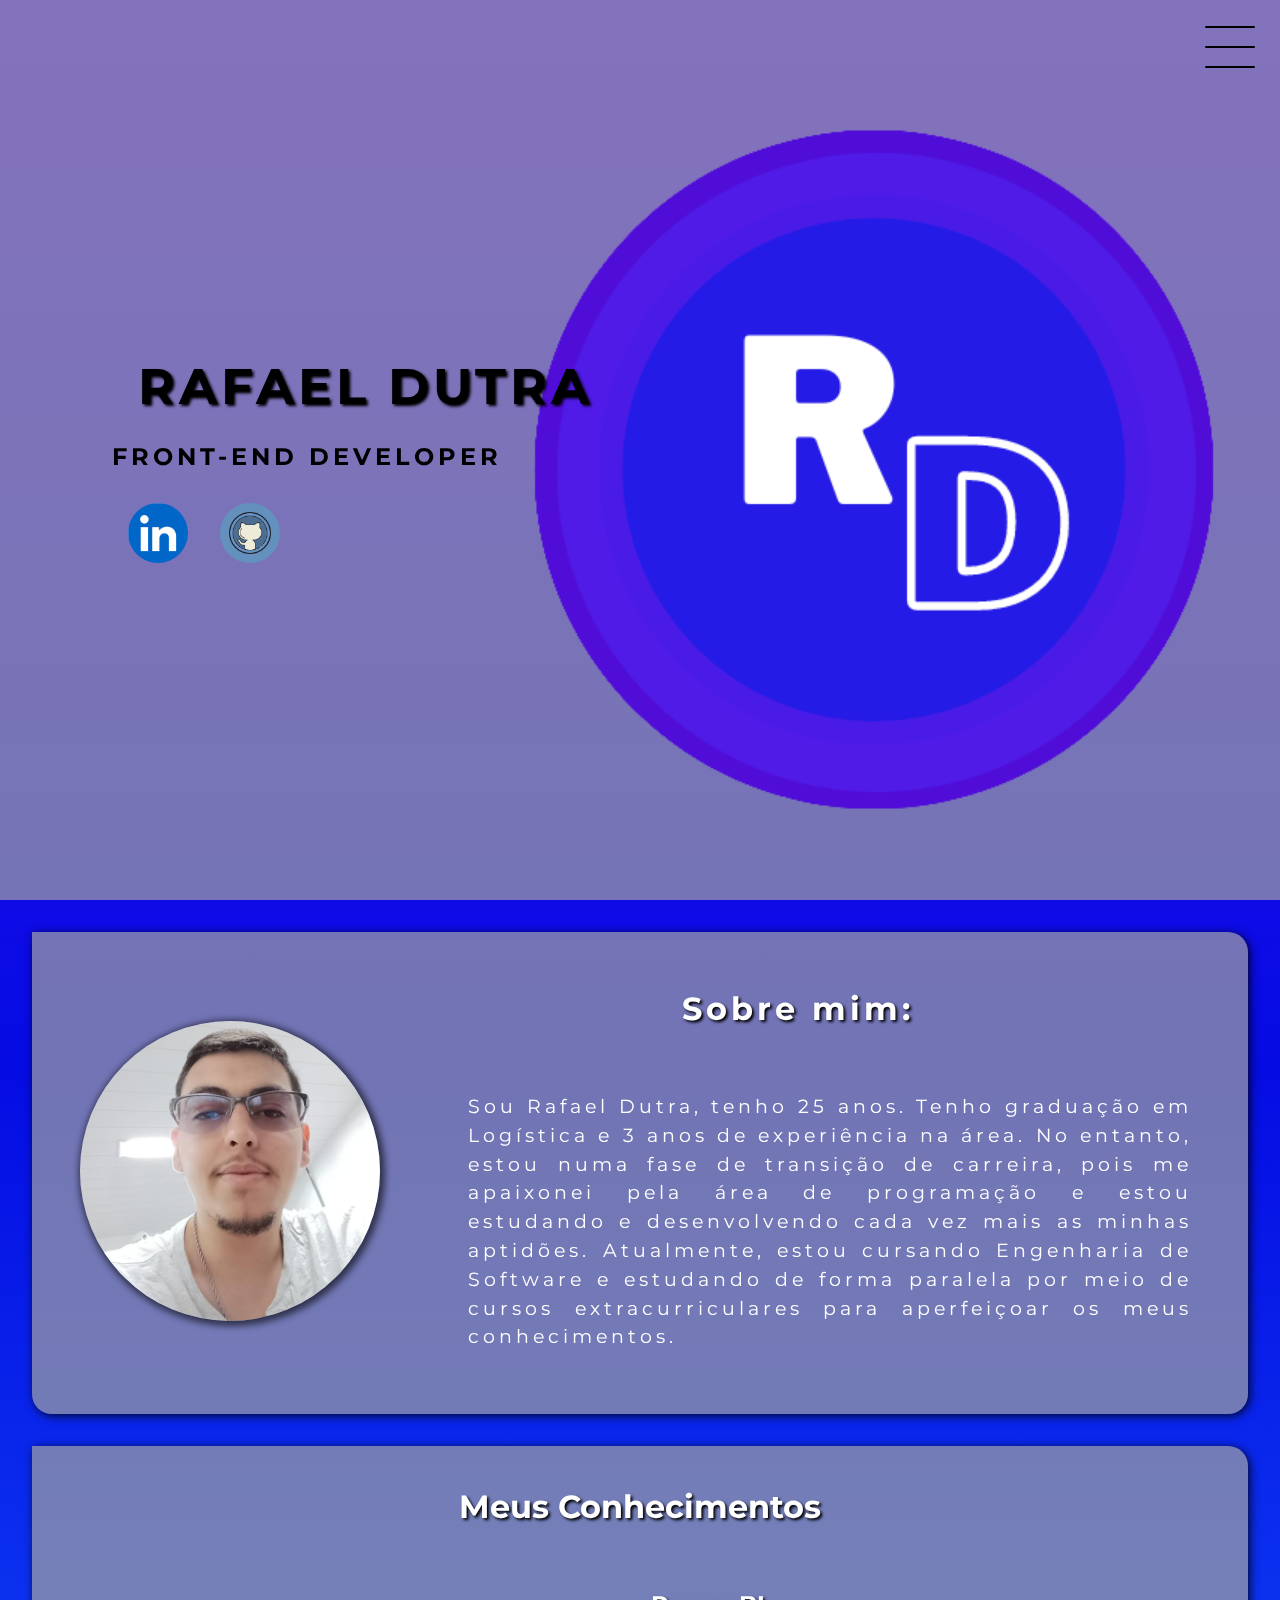
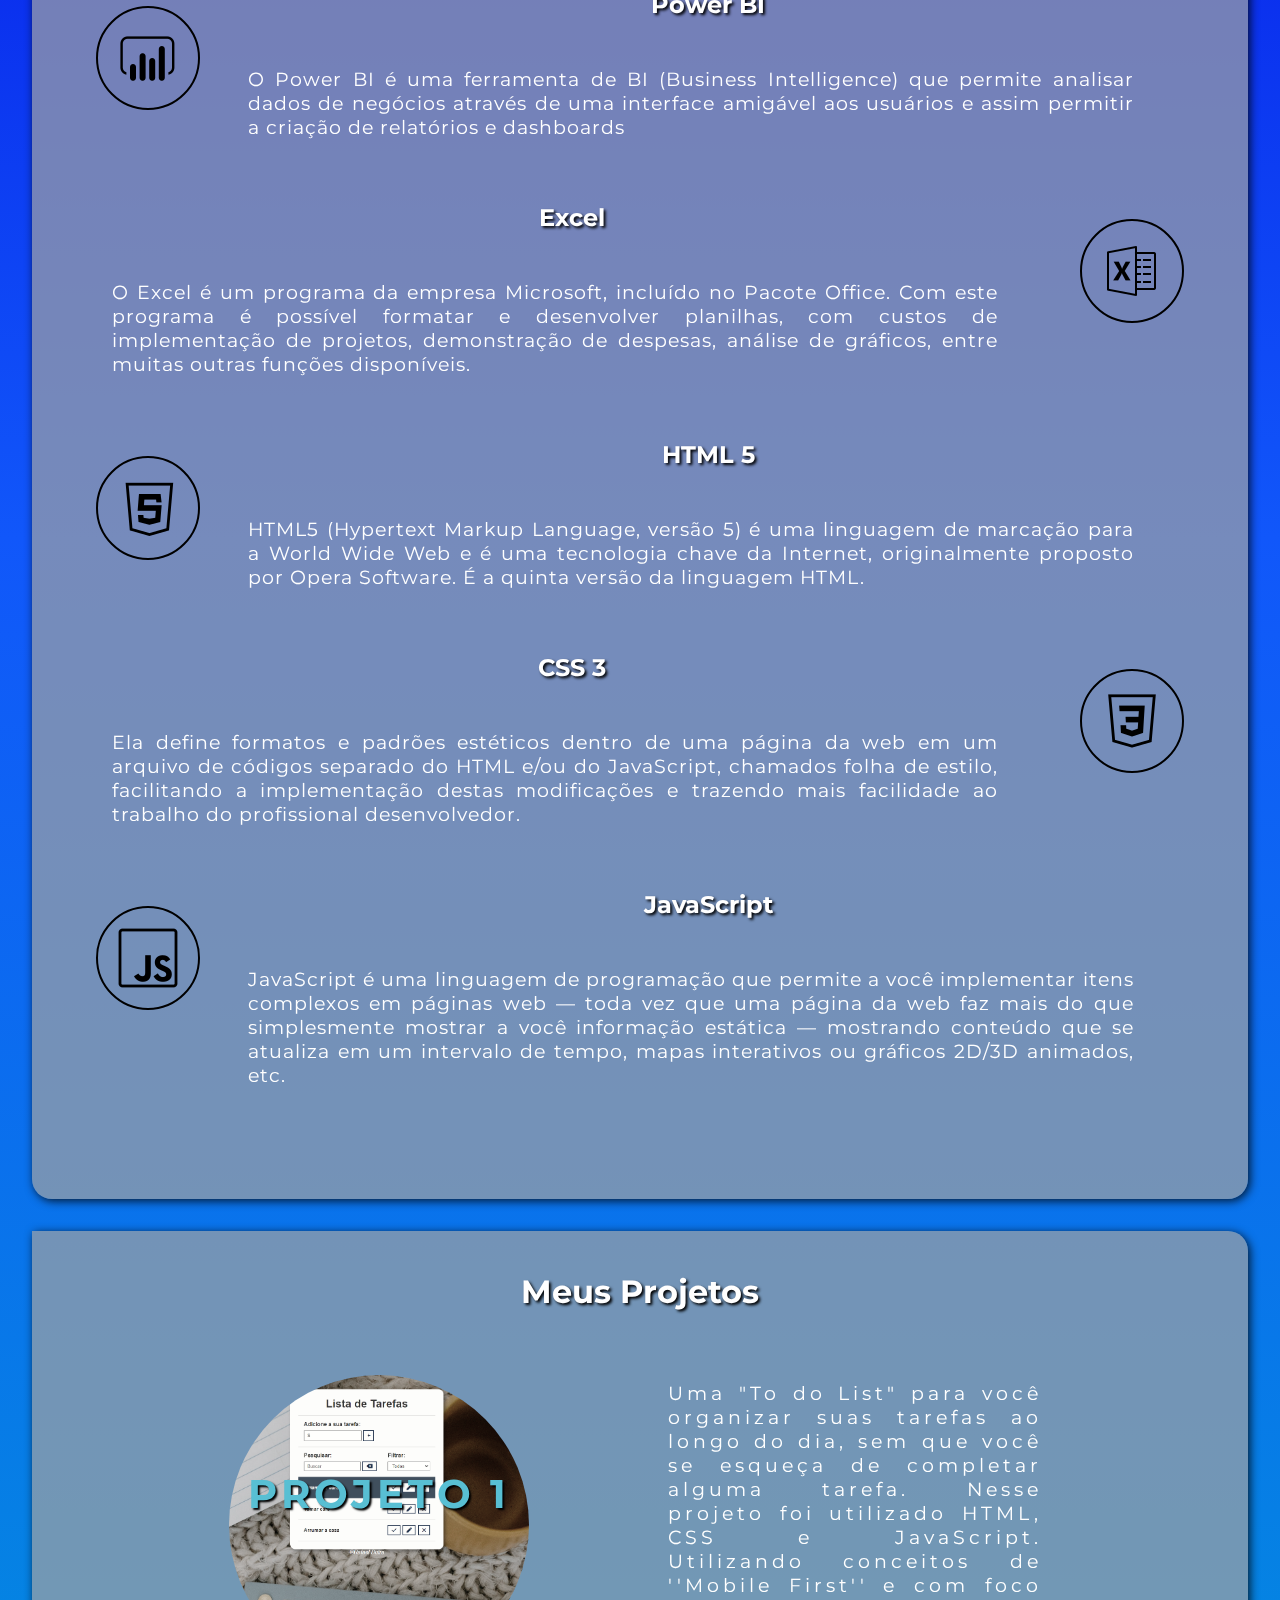
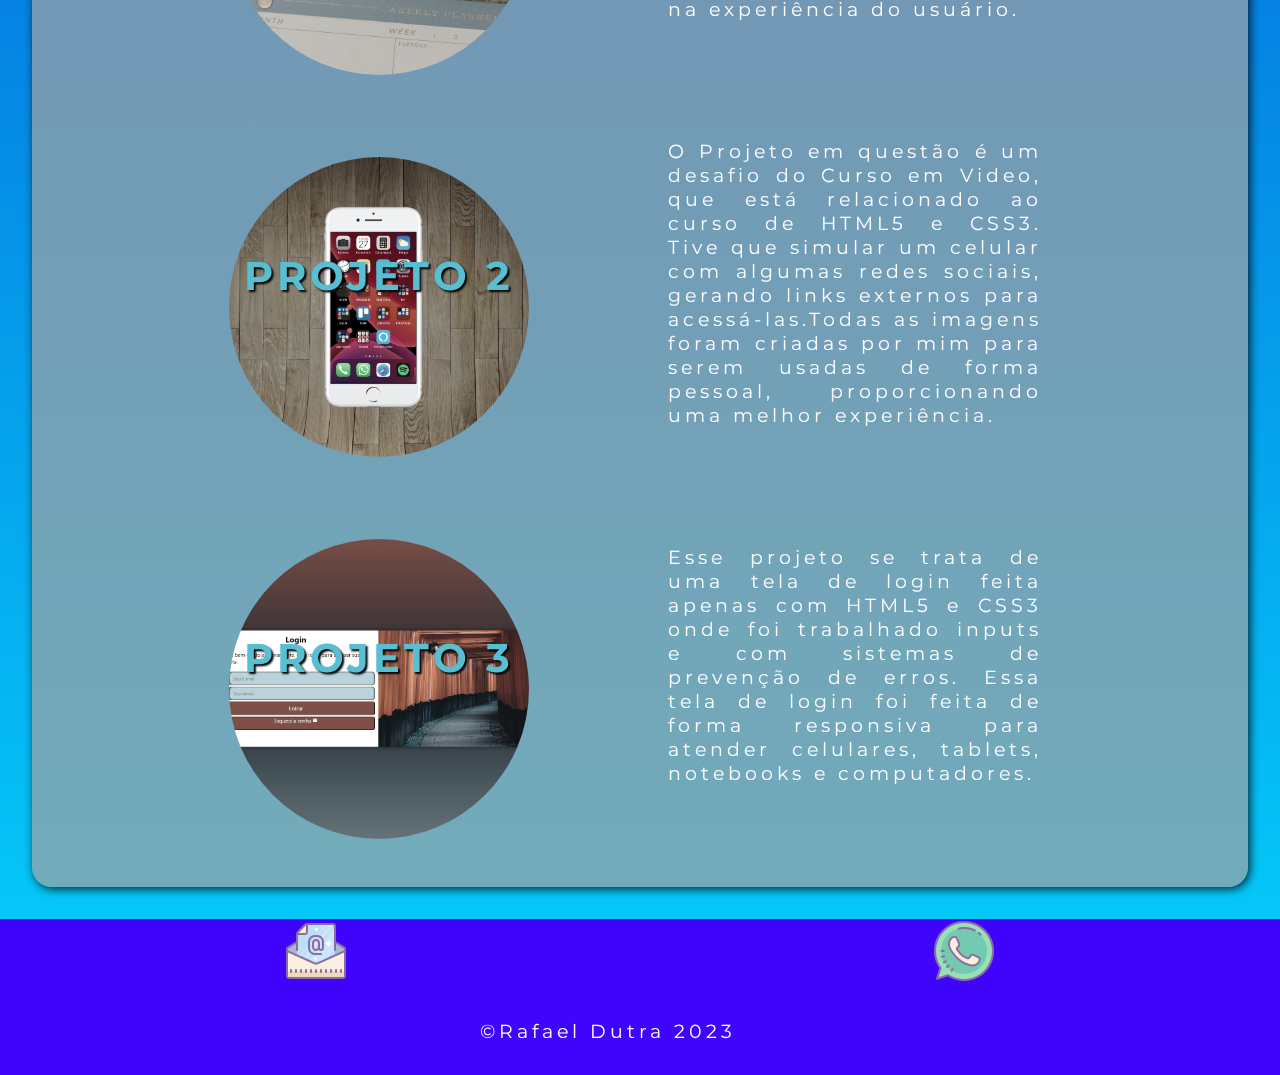
==== commit 4cc848a7: "#" ====
--- a/index.html
+++ b/index.html
@@ -7,6 +7,17 @@
     <link rel="stylesheet" href="estilos/style.css">
     <link rel="stylesheet" href="estilos/query.css">
     <link rel="shortcut icon" href="estilos/imagem/favicon.png" type="image/x-icon">
+    <script defer>
+        function itemmenu(){
+            const check = document.querySelector('#toggle')
+            if (check.checked = false){
+                check.checked = true
+            }
+            if (check.checked = true){
+                check.checked = false
+            }
+        }
+    </script>
     
     <title>Rafael Dutra</title>
 </head>
@@ -27,13 +38,13 @@
                         <nav class="menu-itens">
                             <ul>
                                 <li>
-                                    <a href="#">Home</a>
+                                    <a href="#" onclick="itemmenu()">Home</a>
                                 </li>
                                 <li>
-                                    <a href="#sobre">Sobre</a>
+                                    <a href="#sobre" onclick="itemmenu()">Sobre</a>
                                 </li>
                                 <li>
-                                    <a href="#projetos">Projetos</a>
+                                    <a href="#projetos" onclick="itemmenu()">Projetos</a>
                                 </li>
                             </ul>
                         </nav>
--- a/estilos/style.css
+++ b/estilos/style.css
@@ -188,8 +188,7 @@
 
 #toggle:checked ~.menu-itens{    
     visibility: visible;
-    opacity: 1;
-    
+    opacity: 1;    
 }
 
 
--- a/estilos/query.css
+++ b/estilos/query.css
@@ -161,8 +161,16 @@
         border-radius: 0px 20px 20px 20px;        
         box-shadow: 2px 2px 10px rgba(0, 0, 0, 0.808);  
     }
-    main > section > div > h1,p{
-        width: 95%;
+    main > section > div#sobre > h1{
+        text-shadow: 2px 2px 3px black;
+        font-size: 2em;
+        margin: auto;
+        padding-top: 1vh;
+        font-size: 2em;
+    }
+    main > section > div > h1, p{
+        width: 90%;
+        font-size: 1rem;
         padding: 2rem;
         font-size: larger;
         letter-spacing: 4px;        
@@ -179,6 +187,7 @@
         margin: auto;
         padding-top: 1vh;
         font-size: 2em;
+        margin-bottom: 3rem;
     }
     
 
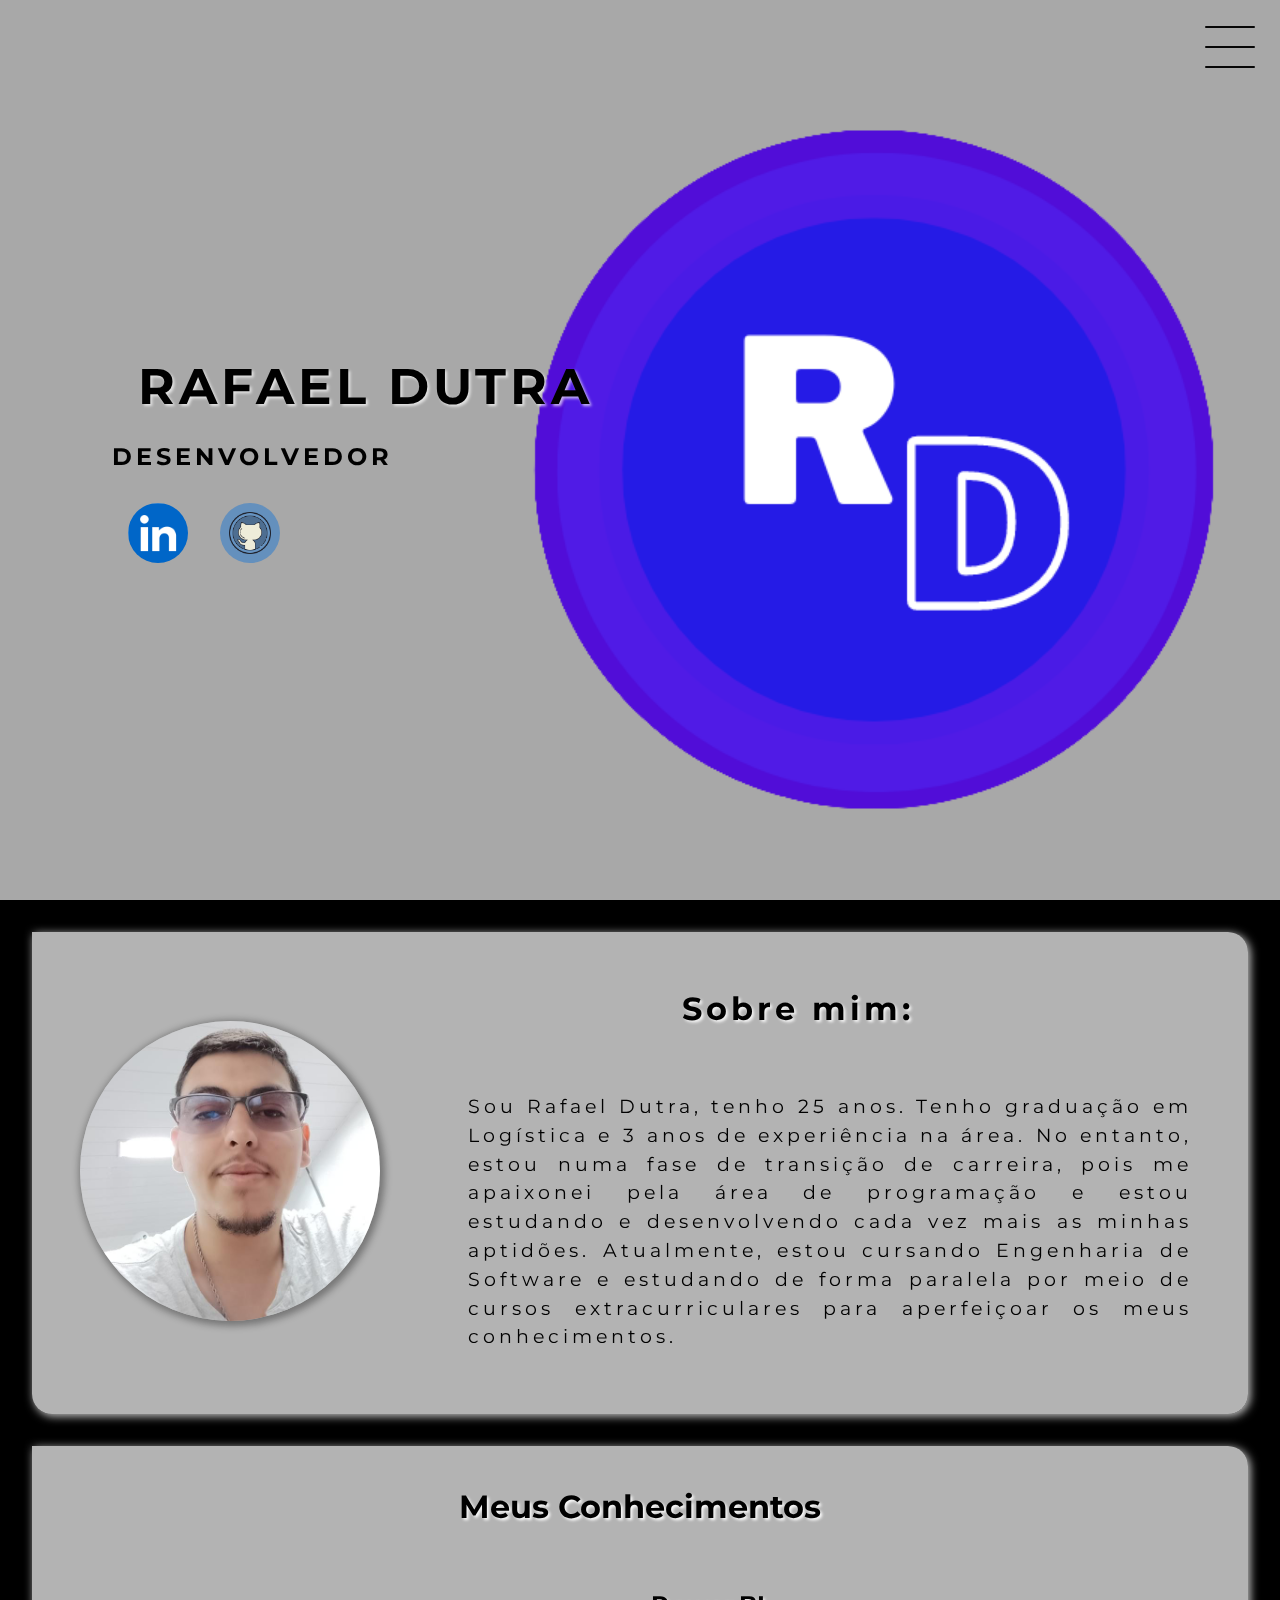
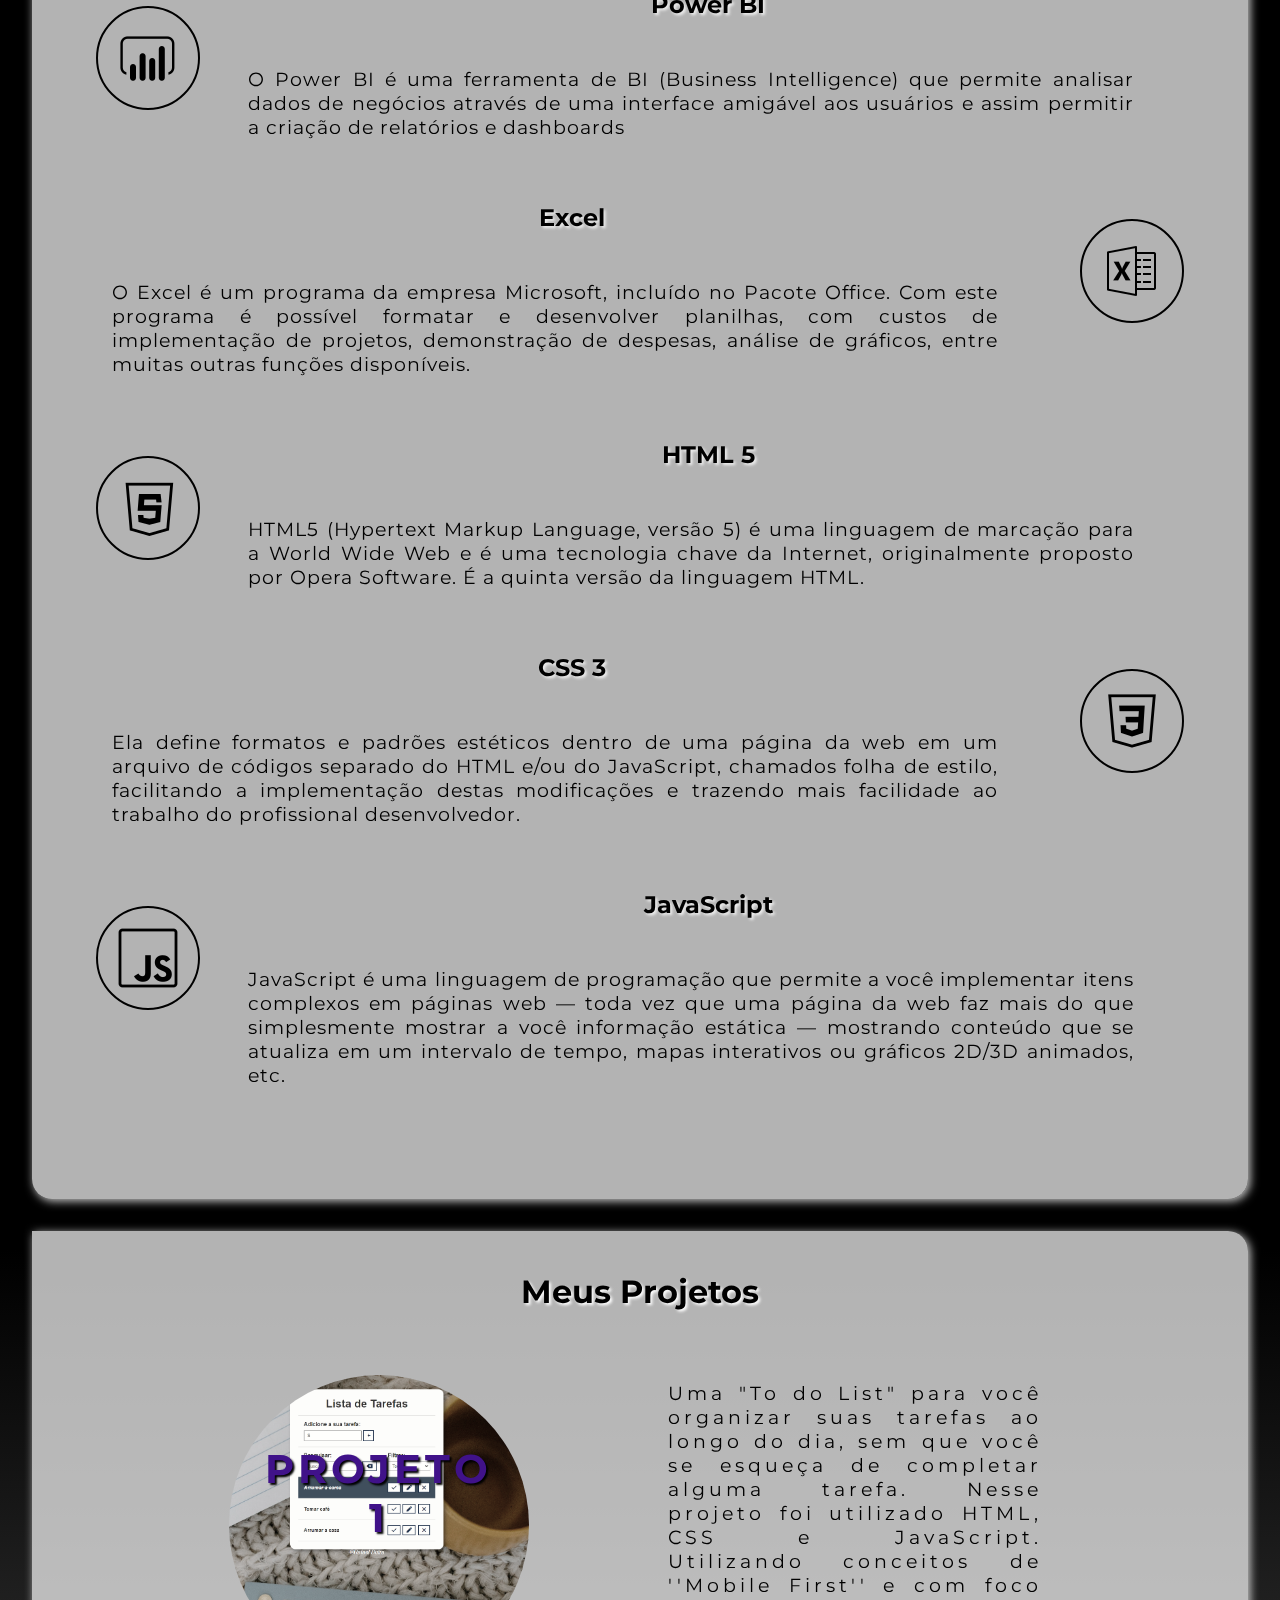
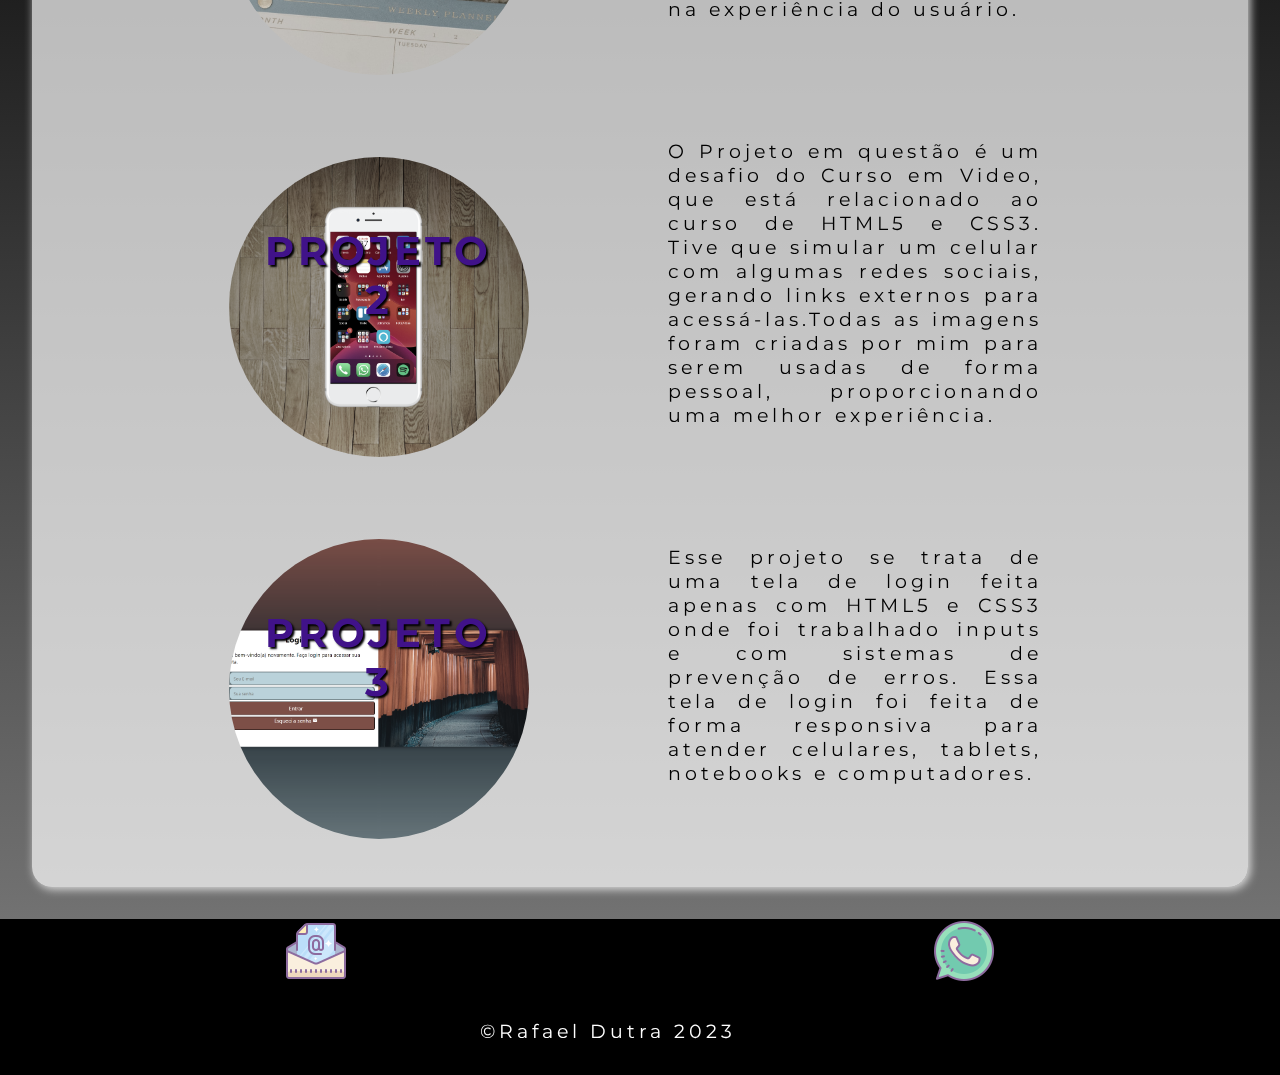
==== commit 3fe31eee: "#" ====
--- a/index.html
+++ b/index.html
@@ -54,7 +54,7 @@
 
         </div>
         <h1>Rafael Dutra</h1>
-        <h2>Front-end Developer</h2>
+        <h2>Desenvolvedor</h2>
         <div class="social-media">
             <a href="https://www.linkedin.com/in/rafael-dutra-14540a188/" target="_blank"><img src="estilos/imagem/logo-linkedin.png" alt="Linkedin" width="60px"></a>
             <a href="https://github.com/Rafael-Dutra-create" target="_blank"><img src="estilos/imagem/github-100.png" alt="GitHub" width="60px"></a>
@@ -125,7 +125,7 @@
                 <div class="card" id="projeto-1">                    
                     <a href="https://rafael-dutra-create.github.io/Lista-de-Tarefas/todolist.html" target="_blank">
                         <div class="card-wrapper">
-                            <h2>Projeto 1</h2>
+                            <h2>Projeto<br>1</h2>
                             <p>Vem ver</p>
                         </div>
                     </a>
@@ -138,7 +138,7 @@
                 <div class="card" id="projeto-2">
                     <a href="https://rafael-dutra-create.github.io/HTML-CSS/desafios/RedeSocial/index.html" target="_blank">
                         <div class="card-wrapper">
-                            <h2>Projeto 2</h2>
+                            <h2>Projeto<br>2</h2>
                             <p>Vem ver</p>
                         </div>
                     </a>
@@ -151,7 +151,7 @@
                 <div class="card" id="projeto-3">
                     <a href="https://rafael-dutra-create.github.io/HTML-CSS/desafios/TeladeLogin/index.html" target="_blank">
                         <div class="card-wrapper">
-                            <h2>Projeto 3</h2>
+                            <h2>Projeto<br>3</h2>
                             <p>Vem ver</p>
                         </div>
                     </a>
--- a/estilos/style.css
+++ b/estilos/style.css
@@ -2,10 +2,8 @@
 @import url('https://fonts.googleapis.com/css2?family=Montserrat:ital,wght@0,100;0,200;0,300;0,400;0,500;0,600;0,700;0,800;0,900;1,100;1,200;1,300;1,400;1,500;1,600;1,700;1,800;1,900&display=swap');
 
 :root{
-    --degrade: linear-gradient(to bottom, #3F05FC, #050CE3, #1157FA, #0583E3, #05D3FC);
-    --degrade-cabecalho: linear-gradient(to bottom, #3F05FC);
-    --letra-cor: white;
-    --footer:#3F05FC;
+    --letra-cor: black;
+    --footer:#080808;
 }
 *{
     margin: 0px;
@@ -22,7 +20,7 @@
     overflow-x: hidden;
 }
 h1{
-    text-shadow: 2px 2px 3px black;
+    text-shadow: 2px 2px 3px rgba(255, 255, 255, 0.685);
     font-size: 2em;
     margin: 2vw;
     padding-top: 1vh;
@@ -36,7 +34,7 @@
 .header-container{
     width: 100vw;
     height: 100vh;
-    background-color: rgba(161, 161, 161, 0.7);
+    background-color: #ffffffa8; /*CABEÇALHO*/
     background-image: url(imagem/RD.png);
     background-repeat: no-repeat;
     background-position: center;
@@ -48,7 +46,7 @@
     box-sizing: border-box;
     padding: 0 112px;
     position: relative;
-
+    
     margin-bottom: 2rem;
 }
 .header-container h1{
@@ -74,9 +72,9 @@
     border-radius: 50px;
 }
 .social-media a img:hover{
-    border: 2px solid #05D3FC;
+    border: 2px solid #ffffff;
     transform: translate(-2px, -2px);
-    box-shadow: 5px 5px 10px rgba(0, 0, 0, 0.637);
+    box-shadow: 5px 5px 10px rgba(255, 255, 255, 0.527);
     transition: transform 0.3s;
 }
 /*MENU HAMBURGUER*/
@@ -101,7 +99,7 @@
 .checkbox .trace{
     width: 50px;
     height: 2px;
-    background-color: black;
+    background-color: rgb(7, 7, 7);
     position: fixed;
     border-radius: 4px;
     transition: .5s ease-in-out;
@@ -130,7 +128,7 @@
     height: 4px;
     width: 10px;
     border-radius: 50%;
-    box-shadow: 0px 0px 0px 0px #05D3FC;
+    box-shadow: 0px 0px 0px 0px #9e9e9e;
     z-index: -1;
     transition: 400ms ease-in-out 0s;
 }
@@ -179,10 +177,10 @@
     top: 48px;
 }
 #toggle:checked + .checkbox{
-    background-color: #05d3fc;
+    background-color: #9e9e9e;
 }
 #toggle:checked ~ .menu{
-    box-shadow: 0px 0px 0px 100vmax #05d3fc;
+    box-shadow: 0px 0px 0px 100vmax #9e9e9e;
     z-index: 1;
 }
 
@@ -209,8 +207,7 @@
     border-radius: 50%;
     align-content: center; 
     
-    background-size: cover; 
-    box-shadow: 2px 2px 7px 3px rgba(0, 0, 0, 0.6);
+    background-size: cover;     
 }
 main > section{
     width: 80vw;    
@@ -220,9 +217,9 @@
     display: flex;    
     text-align: justify;
     color: var(--letra-cor);
-    background-color: rgba(161, 161, 161, 0.7);
-    border-radius: 0px 20px 20px 20px;
-    box-shadow: 2px 2px 10px rgba(0, 0, 0, 0.808);  
+    background-color: rgba(255, 255, 255, 0.7);
+    border-radius: 0px 20px 20px 20px;        
+    box-shadow: 2px 2px 10px rgba(255, 255, 255, 0.808);  
 }
 main > section> div > h1{
     text-align: center;
@@ -240,7 +237,7 @@
     flex-direction: column;
 }
 main > section#conhecimentos h1{
-    text-shadow: 2px 2px 3px black;
+    text-shadow: 2px 2px 3px rgb(243, 243, 243);
     font-size: 2em;
     margin: auto;
     margin-bottom: 2rem;
@@ -259,7 +256,7 @@
     margin-bottom: 2rem;
 }
 main > section#conhecimentos > div > ul > li > div > h2{
-    text-shadow: 2px 2px 3px black;
+    text-shadow: 2px 2px 3px rgb(241, 241, 241);
     font-size: 1.5em;
     margin-bottom: 1rem;
 }
@@ -272,13 +269,13 @@
     width: 100px;
     height: 100px;
     background-position: center;
-    border: 2px solid black;
+    border: 2px solid rgb(0, 0, 0);
     border-radius: 50%;
     margin: 1rem;
     
 }
 main > section#conhecimentos > div > ul > li img:hover{
-    background-color: #05D3FC;
+    background-color: #5b00ee;
 }
 
 /*PROJETOS*/
@@ -306,14 +303,14 @@
     background-size: cover;
     background-repeat: no-repeat;
     filter:grayscale(0.5);
-    color: #05D3FC;
+    
     text-shadow: 2px 2px 2px black;
     cursor: pointer;
     transition: 0.5 ease-in-out;
 }
 .card-container div a{
     text-decoration: none;
-    color: #05D3FC;
+    color: #5b00ee;
 }
 .card#projeto-1{
     background-image: url('imagem/Projeto-Lista-de-tarefas.PNG');    
@@ -327,7 +324,7 @@
 .card-text{
     width: 40%;
     letter-spacing: 1px;
-    color: white;
+    color: rgb(0, 0, 0);
     text-align: justify;
 }
 .card-wrapper{
@@ -382,8 +379,8 @@
 /*FOOTER*/
 footer{
     width: 100vw;
-    background-color: #3F05FC;
-    color: var(--letra-cor);
+    background-color: black;
+    color: white;
     text-align: center;
 }
 footer > ul{
--- a/estilos/query.css
+++ b/estilos/query.css
@@ -12,9 +12,9 @@
 */
 
 :root{
-    --degrade: linear-gradient(to bottom, #3F05FC, #050CE3, #1157FA, #0583E3, #05D3FC);
-    --degrade-cabecalho: linear-gradient(to bottom, #3F05FC);
-    --letra-cor: white;
+    --degrade: linear-gradient(to bottom, black, black,black,gray);
+    --degrade-cabecalho: linear-gradient(to bottom, #fff, #fcfcfc);
+    --letra-cor: black;
 }
 
 @media screen and (max-width: 992px){
@@ -30,7 +30,7 @@
         
     }
     main > section#projetos h1{
-        text-shadow: 2px 2px 3px black;
+        text-shadow: 2px 2px 3px rgb(255, 255, 255);
         font-size: 2em;
         margin: auto;
         padding-top: 1vh;
@@ -38,7 +38,7 @@
     }
 
     main > section#conhecimentos h1{
-        text-shadow: 2px 2px 3px black;
+        text-shadow: 2px 2px 3px rgb(255, 255, 255);
         font-size: 2em;
         margin: auto;
         padding-top: 1vh;
@@ -63,7 +63,7 @@
     .card-text{
         width: 60%;
         letter-spacing: 1px;
-        color: white;
+        color: rgb(0, 0, 0);
         text-align: justify;
     }
     .card-text p{
@@ -141,12 +141,12 @@
         align-content: center; 
         
         background-size: cover; 
-        box-shadow: 2px 2px 7px 3px rgba(0, 0, 0, 0.6);
+        box-shadow: 2px 2px 7px 3px rgba(14, 14, 14, 0.363);
     }
     main > section > div > a > img:hover{
-        border: 2px solid #05d3fc;
+        border: 2px solid #ffffff;
         transform: translate(-4px, -4px);
-        box-shadow: 5px 5px 5px rgba(0, 0, 0, 0.685);
+        box-shadow: 5px 5px 5px rgba(216, 216, 216, 0.685);
         transition: transform 0.3s;
     }
     main > section{
@@ -157,12 +157,12 @@
         align-items: center;        
         text-align: justify;
         color: var(--letra-cor);
-        background-color: rgba(161, 161, 161, 0.7);
+        background-color: rgba(255, 255, 255, 0.7);
         border-radius: 0px 20px 20px 20px;        
-        box-shadow: 2px 2px 10px rgba(0, 0, 0, 0.808);  
+        box-shadow: 2px 2px 10px rgba(255, 255, 255, 0.808);  
     }
     main > section > div#sobre > h1{
-        text-shadow: 2px 2px 3px black;
+        text-shadow: 2px 2px 3px rgb(245, 245, 245);
         font-size: 2em;
         margin: auto;
         padding-top: 1vh;
@@ -182,7 +182,7 @@
         margin-bottom: 2rem;
     }
     main > section#conhecimentos h1{
-        text-shadow: 2px 2px 3px black;
+        text-shadow: 2px 2px 3px rgb(252, 252, 252);
         font-size: 2em;
         margin: auto;
         padding-top: 1vh;
@@ -193,7 +193,7 @@
 
     /*Projetos*/
     main > section#projetos h1{
-        text-shadow: 2px 2px 3px black;
+        text-shadow: 2px 2px 3px rgb(255, 255, 255);
         font-size: 2em;
         margin: auto;
         padding-top: 1vh;
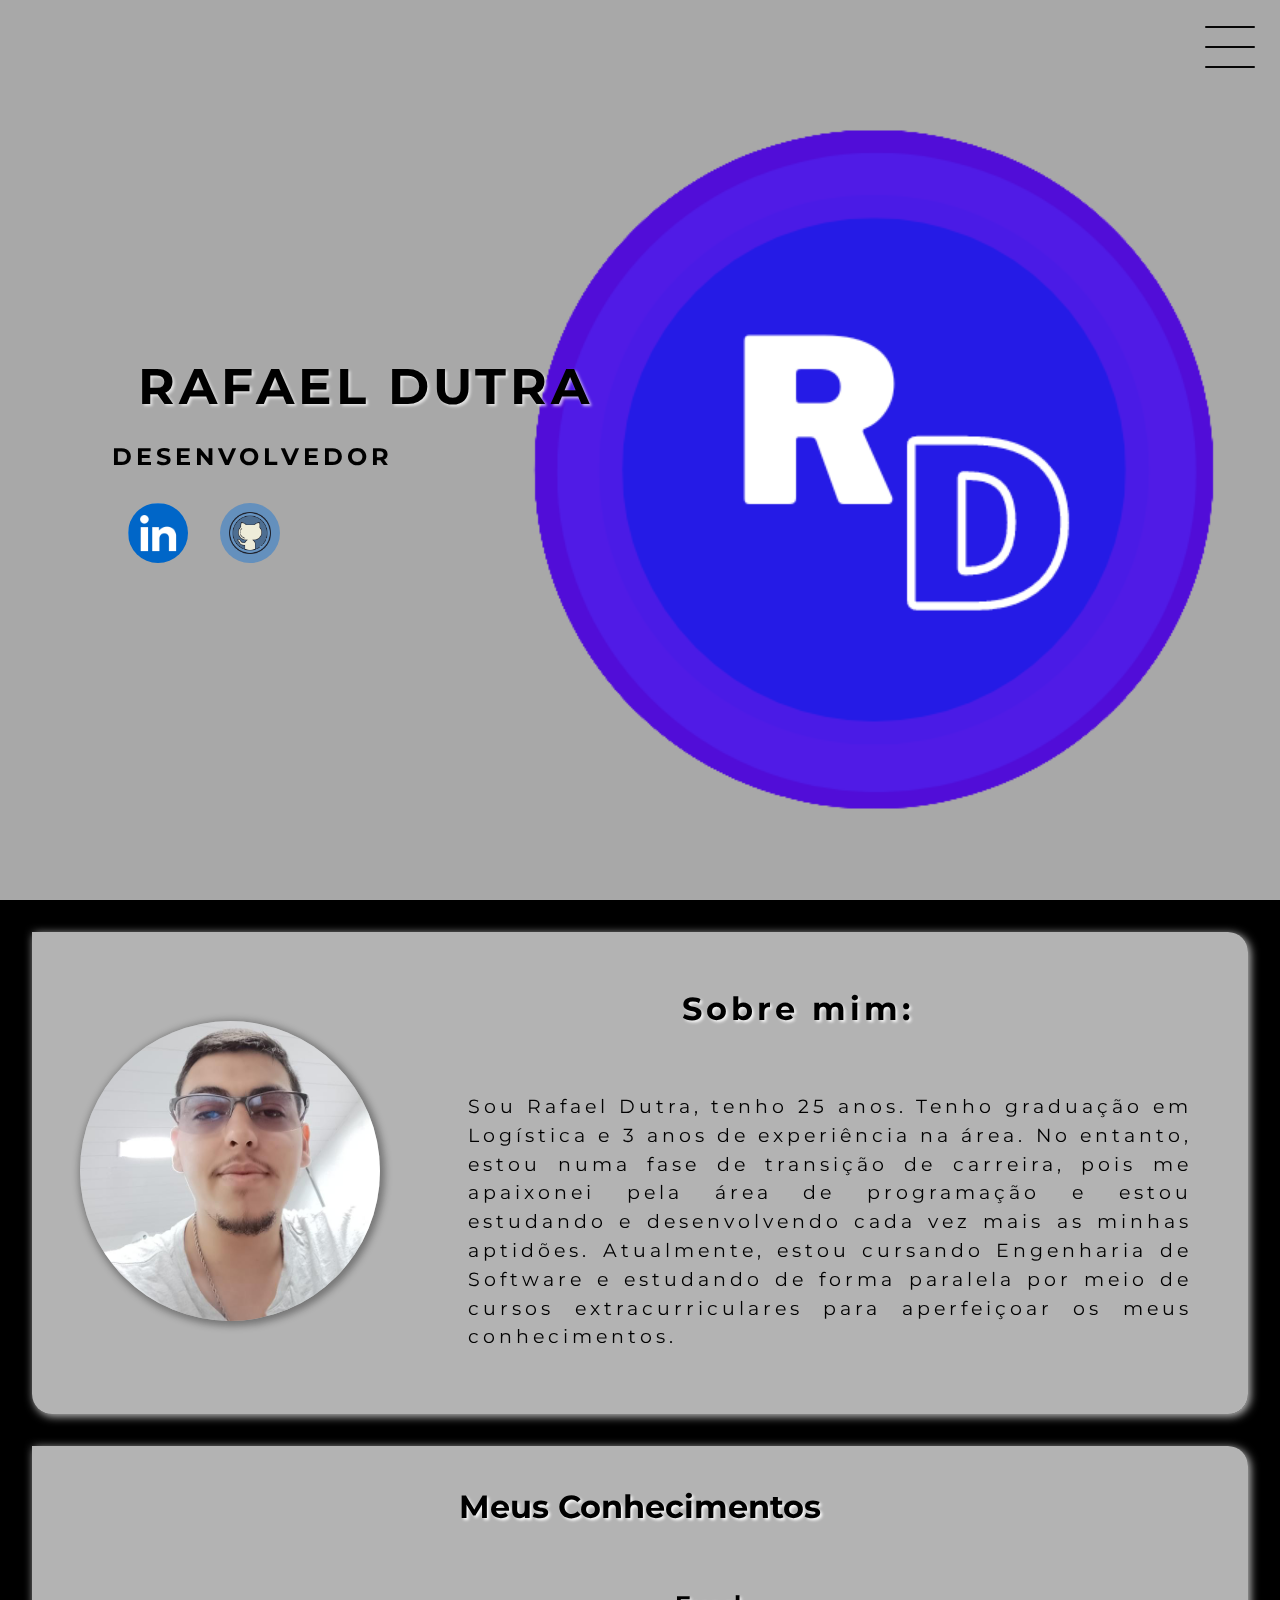
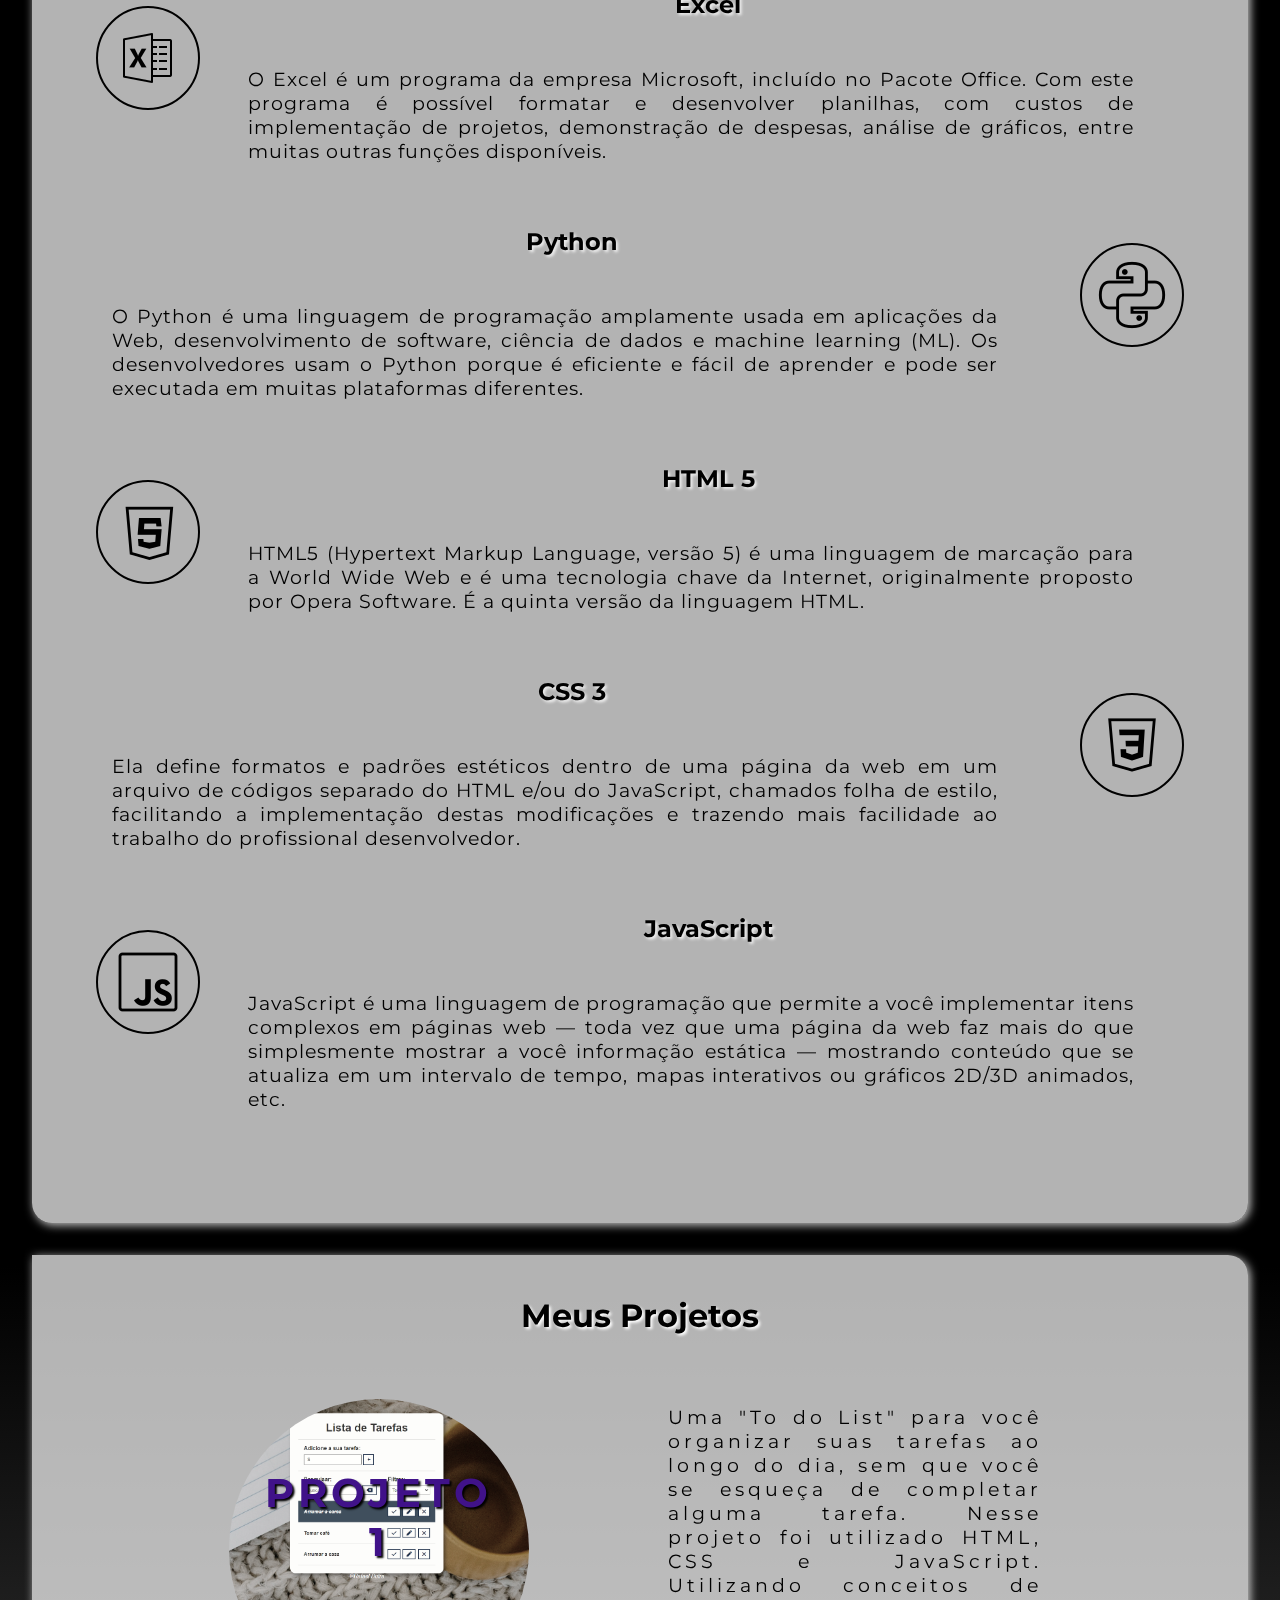
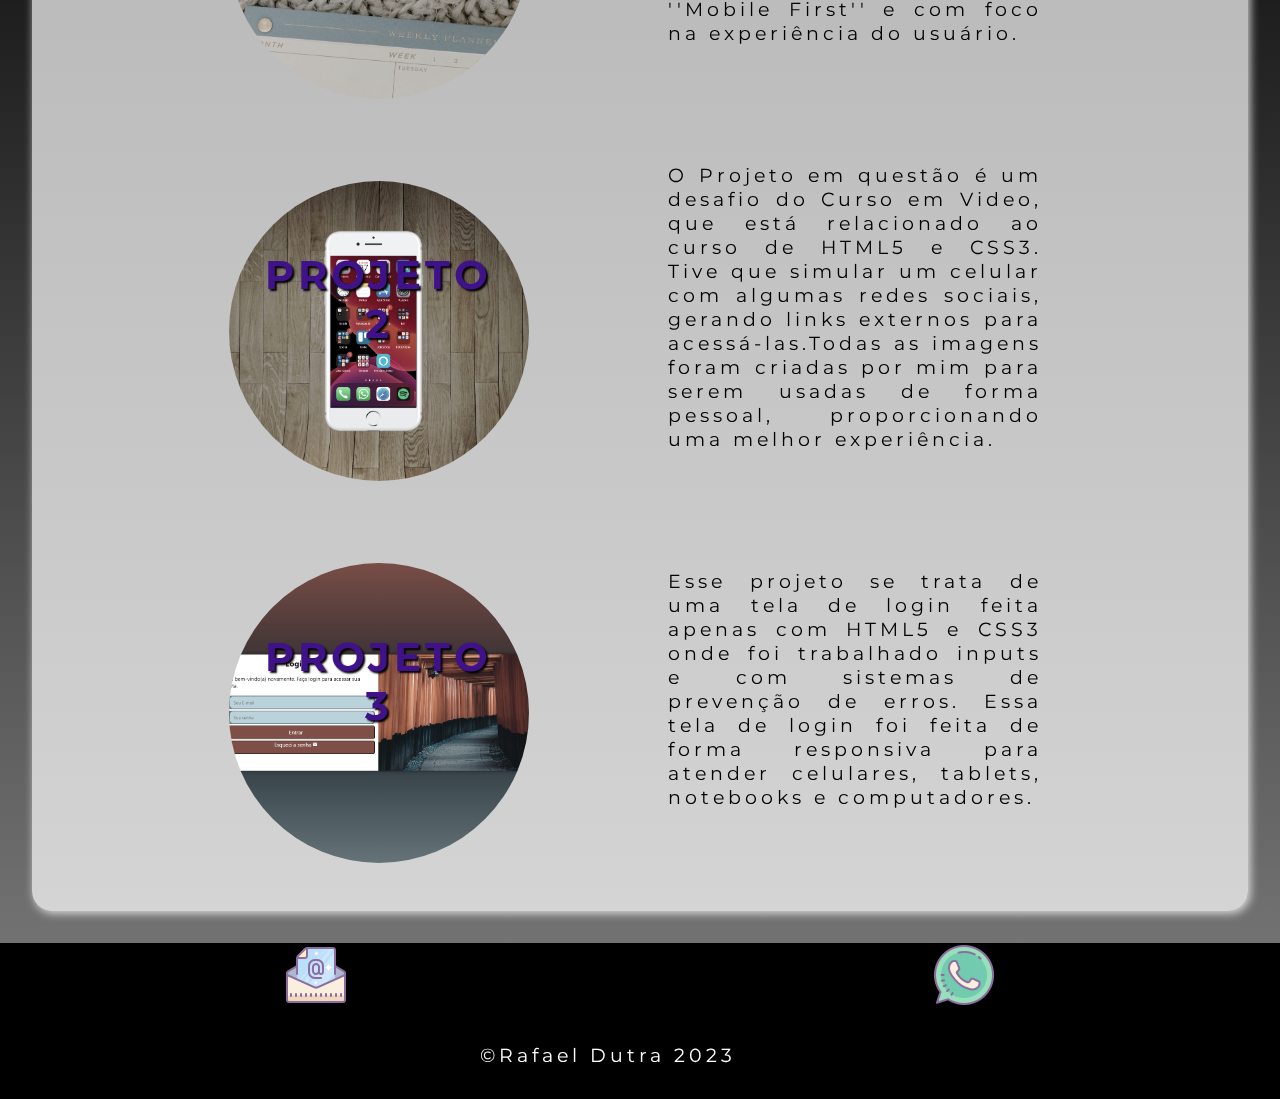
==== commit b3968dcd: "#" ====
--- a/index.html
+++ b/index.html
@@ -81,18 +81,18 @@
             <div>
                 <ul>
                     <li>
-                        <img src="estilos/imagem/icon/power-bi-100.png" alt="power-bi-100.png"> 
+                        <img src="estilos/imagem/icon/excel-100.png" alt="excel-100.png"> 
                         <div>
-                            <h2>Power BI</h2>
-                            <p>O Power BI é uma ferramenta de BI (Business Intelligence) que permite analisar dados de negócios através de uma interface amigável aos usuários e assim permitir a criação de relatórios e dashboards</p>
+                            <h2>Excel</h2>
+                            <p>O Excel é um programa da empresa Microsoft, incluído no Pacote Office. Com este programa é possível formatar e desenvolver planilhas, com custos de implementação de projetos, demonstração de despesas, análise de gráficos, entre muitas outras funções disponíveis.</p>
                         </div>
                     </li>
                     <li>
                         <div>
-                            <h2>Excel</h2>
-                            <p>O Excel é um programa da empresa Microsoft, incluído no Pacote Office. Com este programa é possível formatar e desenvolver planilhas, com custos de implementação de projetos, demonstração de despesas, análise de gráficos, entre muitas outras funções disponíveis.</p>
+                            <h2>Python</h2>
+                            <p>O Python é uma linguagem de programação amplamente usada em aplicações da Web, desenvolvimento de software, ciência de dados e machine learning (ML). Os desenvolvedores usam o Python porque é eficiente e fácil de aprender e pode ser executada em muitas plataformas diferentes.</p>
                         </div>
-                        <img src="estilos/imagem/icon/excel-100.png" alt="excel-100.png">
+                        <img src="estilos/imagem/icon/icons8-python-100.png" alt="excel-100.png">
                     </li>
                     <li>
                         <img src="estilos/imagem/icon/html-5-100.png" alt="html-5-100.png">
